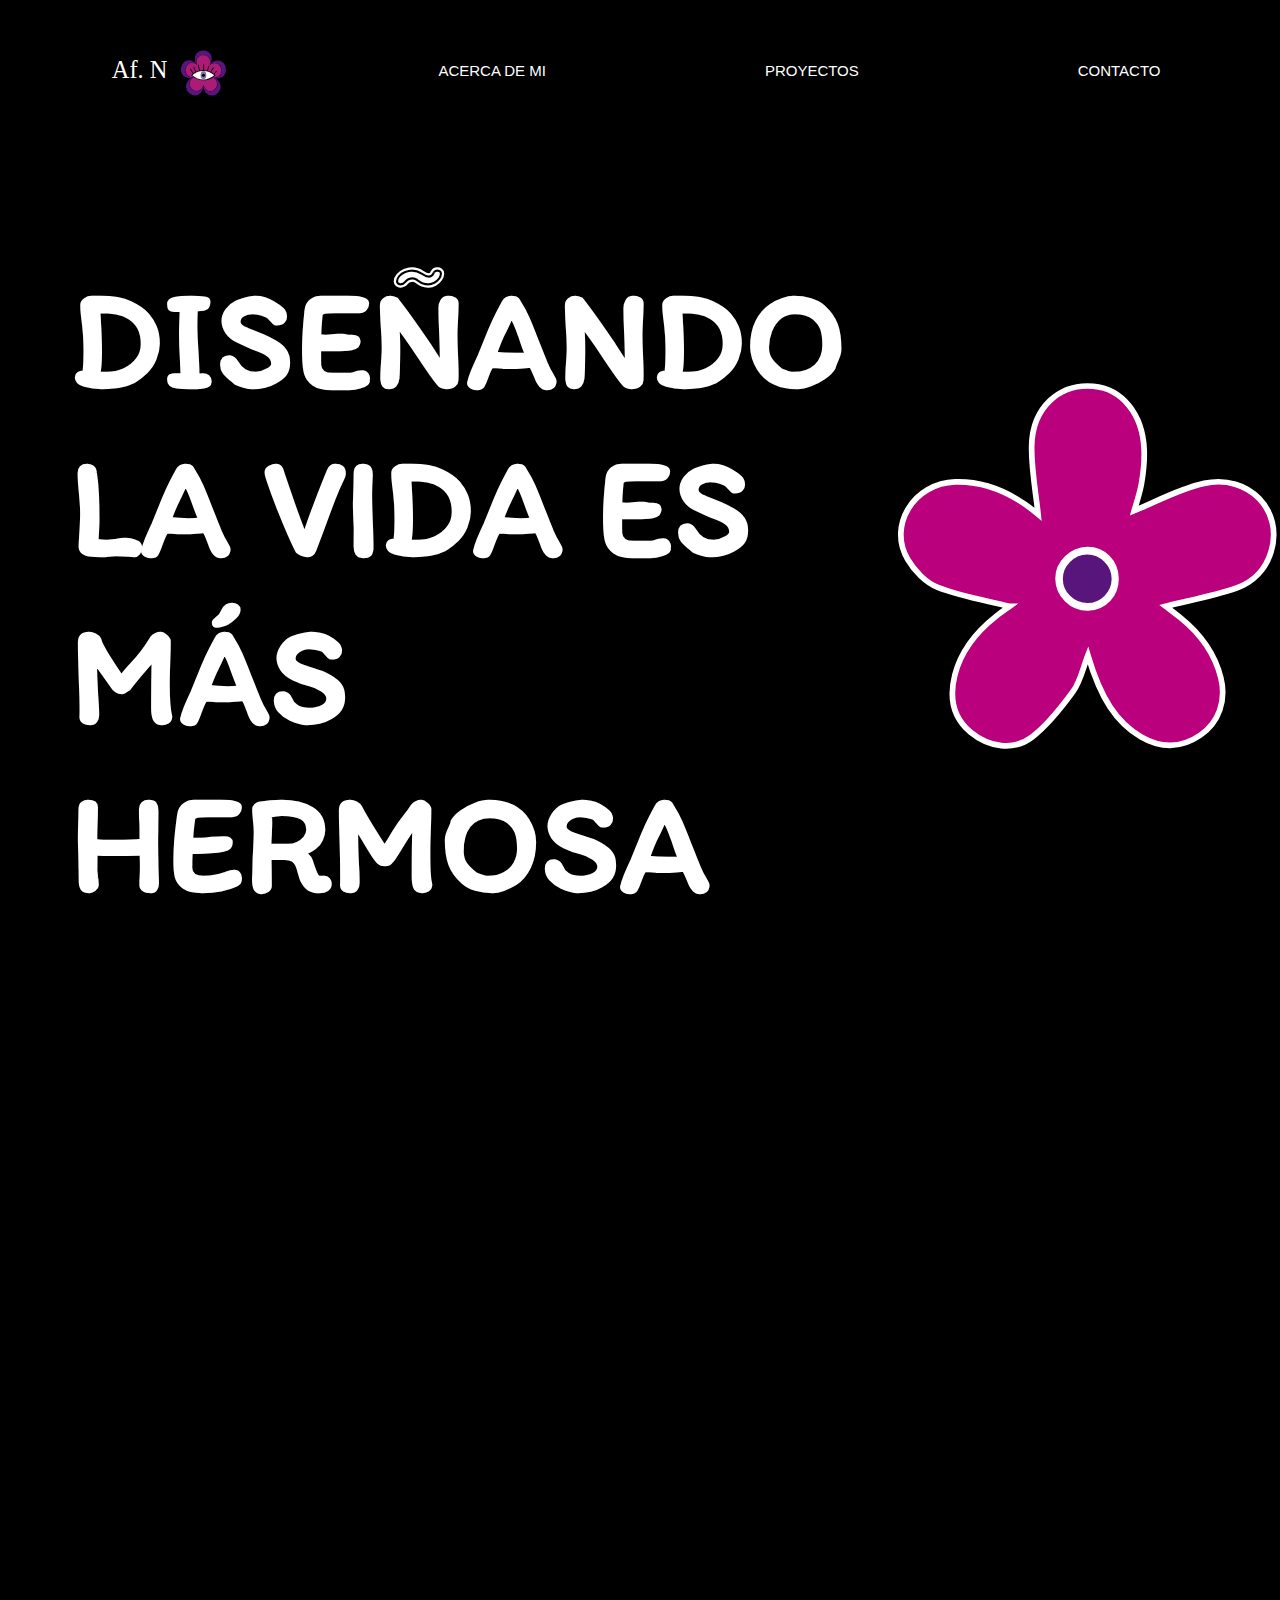
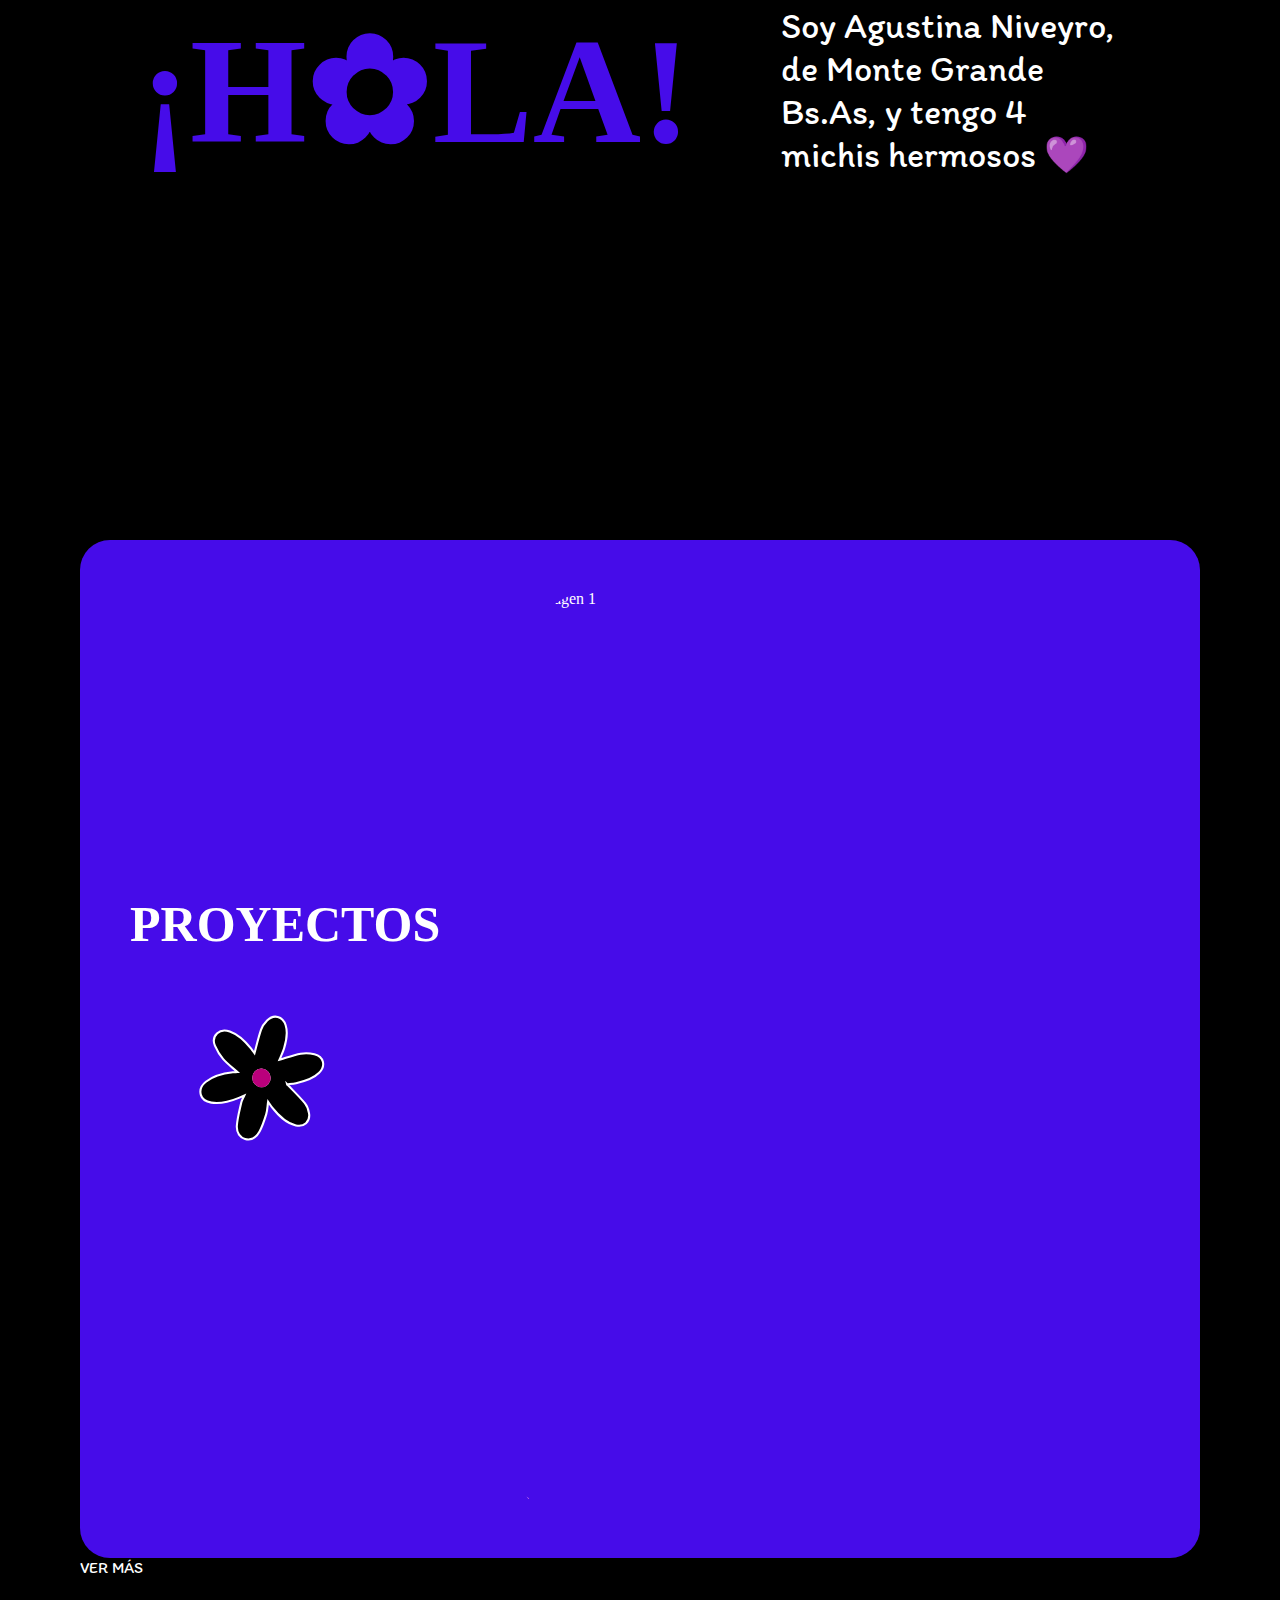
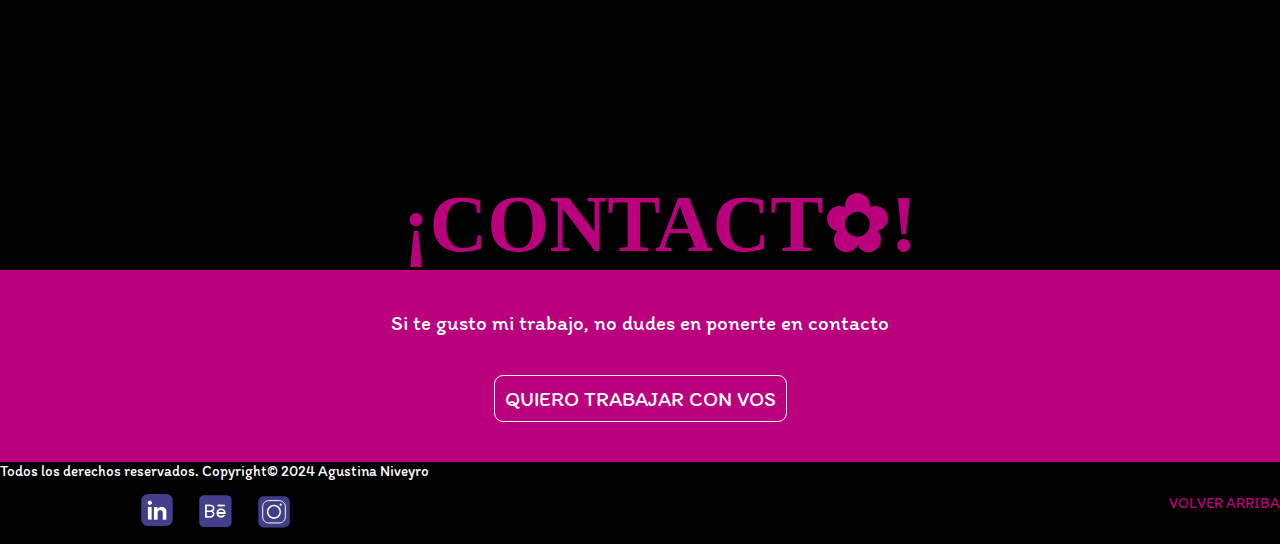
==== index.html @ 2e494efb "cambios" ====
<!DOCTYPE html>
<html lang="es">
<head>
    <meta charset="UTF-8">
    <title>Agustina Niveyro </title>
    <link href="style.css" rel="stylesheet" type="text/css">
    <link href="https://fonts.googleapis.com/css2?family=Itim&display=swap" rel="stylesheet">
    <link rel="icon" href="img/faviconn.svg" type="image/x-icon">

</head>

<body>
    <header>
        <nav class="botonera">
            <img src="img/logo.svg" alt="logo" width="120px" height="120x">
                <a href="acercademi.html"target="_blank">ACERCA DE MI</a>
                <a href="galeria.html" target="_blank">PROYECTOS</a>
                <a href="formulario.html"target="_blank">CONTACTO</a>
        </nav>
    </header>
    <main>
        <section id="bienvenidos"> 
            <h1>DISEÑANDO LA VIDA ES MÁS HERMOSA</h1>
                <div class="flower" alt="flower">
                    <img src="img/flor12.svg" height="600px" width="500px">
                </div>
            
        </section>
<section class="presentación">
    <div class="palabraderecha">
        <H3>¡H✿LA!</H3>
    
    <div class="parrafo">
        <p> Soy Agustina  Niveyro,
            de Monte Grande Bs.As,
        y tengo 4 michis hermosos 💜</p>
    </div>
</div>

    <div class="destacados">
        <div class="zonaflor">
            <h5>PROYECTOS</h5>
    <img src="img/florr11.svg" alt="imagen flor" width="250px" height="250px">
</div>
            <div class="carrusel">
                <input type="radio" name="carrusel" id="img1">
                <input type="radio" name="carrusel" id="img2">
                <input type="radio" name="carrusel" id="img3">
                <input type="radio" name="carrusel" id="img4">
                
            
                <div class="imagenes">
                    <div class="imagen" id="first">
                        <img src="img/lata1.png" alt="Imagen 1" height="450px" width="400px">
                    </div>
            
                    <div class="imagen">
                        <img src="img/lettering.png" alt="Imagen 2" height="450"px width="400px">
                    </div>
                    <div class="imagen">
                        <img src="img/Libro.jpg" alt="Imagen 3" height="450px" width="400px">
                    </div>
                    <img src="img/fasciculo 1.png" alt="Imagen 4" height="450px" width="400px">
                </div>>
                </div>
                
                </div>
                </div>
                <div> <a href="galeria.html" class="ver-mas" target="_blank">VER MÁS</a> 
                </div>
            
</section>
    <section>
        <div class="contacto">
<h4> ¡CONTACT✿!</h4>
</div>

        <div class="formulario">
            <p>Si te gusto mi trabajo, no dudes en ponerte en contacto</p>
            <a href="formulario.html">QUIERO TRABAJAR CON VOS</a>
            
        </div>
    </section>
</main>
        <footer>
        
                    
                <ul>
                    <li>
                        <p>Todos los derechos reservados. Copyright© 2024
                            Agustina Niveyro</p>
                    </li>
                        
                <li>
                <ul id="redes-sociales">
                    <a href="https://www.linkedin.com/in/agustina-florencia-niveyro-85b6b5267/" target="_blank">
                        <img class="redes" src="img/linkedinn.svg" wight="60px" height="60px" alt="linkedin-icono">
                    </a>
                    
                    <a href="https://www.behance.net/agustinaniveyro" target="_blank">
                        <img class="redes" src="img/behancee.svg" wight="60px" height="60px" alt="behance-icono">
                    </a>
            
                    <a href="nstagram.com/ojocr_eativo/?igsh=MWVlYXFpdXhxdGxrcA%3D%3D" target="_blank">
                        <img class="redes" src="img/icono instagram.svg" wight="60px" height="60px" alt="instagram-icono">
                    </a>
                </ul>
                </li>
                </ul>
                <li>
                    <a href="#top"><span>VOLVER ARRIBA</span>
                    </a>
                </li>
            
        </footer>
        
</body>
</html>
---- style.css ----
@charset "utf-8!;";

@import url('https://fonts.googleapis.com/css2?family=Itim&display=swap');
@import url("https://use.typekit.net/ovh1rje.css");


* {
	margin: 0;
	padding: 0;
	list-style: none;
	text-decoration: none;
	box-sizing: border-box;
	cursor: url(img/cursorr.svg), auto;

}

body {
	background-color: #000000;
	color: #ffffff;
	display: flex;
	flex-direction: column;
	font-family: "flower-power";
	box-sizing: border-box;

}


.botonera {
	align-items: center;
	justify-content: space-around;
	display: flex;
	padding: 10px;
}

.botonera a {
	font-family: "flower-power", sans-serif;
	font-size: 15px;
	transition: 0.2s;
	border-radius: 9px;
	padding: 10px;
	color: #ffffff;
}

.botonera a:hover {
	color: #F5F5F5;
	background-color: #460CE9;
	border-radius: 15px;
}



/*hasta aca header*/

/*desde aca main*/

section [id] {
	width: 100px;
	height: 100vh;
}

#bienvenidos {
	font-family: "itim";
	background-position: center;
	display: flex;
	align-items: center;
	height: 100vh;
	padding: 70px;
	font-size: 70px;



}

#bienvenidos:hover {
	color: #ffffff;
	background-color: #460CE9;
	text-transform: lowercase;
	font-family: "itim";
	font-size: 70px;
	z-index: 9999;
}

.flower {
	display: flex;
	align-items: center;
	animation: spin 15s linear infinite;

}

@keyframes spin {
	from {
		transform: rotate(0deg);
	}

	to {
		transform: rotate(360deg);
	}
}



.presentación {
	display: flex;
	justify-content: space-between;
	padding: 200px 80px;
	flex-direction: column;


}

.palabraderecha {
	padding: 20px;
	display: flex;
	justify-content: space-between;
	align-items: center;
	height: 100vh;
}

.palabraderecha h3 {
	font-size: 150px;
	color: #460CE9;
	padding: 40px;
	font-family: "flower-power";
	animation: aparecerDesdeIzquierda 2s infinite;

}


@keyframes aparecerDesdeIzquierda {
	from {
		transform: translateX(-100%);
	}

	to {
		transform: translateX(0);

	}

}

.parrafo {
	padding: 20px;
}

.parrafo p {
	font-size: 36px;
	font-family: "itim";
	color: rgb(255, 255, 255);
	padding: 30px;
	animation: cambiodecolor 4s infinite;
	border-radius: 15px;

}

.zonaflor {
	display: flex;
	flex-direction: column;

}

.zonaflor img {
	animation: spin 15s linear infinite;

}

@keyframes spin {
	from {
		transform: rotate(0deg);
	}

	to {
		transform: rotate(360deg);
	}
}


@keyframes cambiodecolor {
	0% {
		background-color: #BA007C;

	}

	50% {
		background-color: #460CE9;
	}

}

.proyectos {
	display: flex;

}

h5 {
	font-size: 50px;
	color: #ffffff;
}

@keyframes aparecerDesdeIzquierda {
	from {
		transform: translateX(-100%);
	}

	to {
		transform: translateX(0);

	}
}


.destacados {
	display: flex;
	align-items: center;
	gap: 50px;
	background-color: #460CE9;
	border-radius: 30px;
	padding: 50px;

}

.carrusel {
	max-width: 600px;
	margin: auto;
	overflow: hidden;
	border-radius: 10px;
	position: relative;
	border-radius: 30px;

}

.imagenes {
	display: flex;
	animation: slide 6s infinite;


}

@keyframes slide {
    0% { transform: translateX(0); }
    20% { transform: translateX(0); } 
    25% { transform: translateX(-100%); }
    45% { transform: translateX(-100%); } 
    50% { transform: translateX(-200%); }
    70% { transform: translateX(-200%); } 
    75% { transform: translateX(-300%); }
    100% { transform: translateX(-300%); } 
}


.imagen {
	min-width: 100%;
}

.imagen img {
	width: 100%;
	display: block;
	border-radius: 80px;
}

input[type="radio"] {
	display: none;
}

#img1:checked~.imagenes {
	transform: translateX(0);
}

#img2:checked~.imagenes {
	transform: translateX(-100%);
}

#img3:checked~.imagenes {
	transform: translateX(-200%);
}



.ver-mas {
	font-family: "itim";
	display: flex;
	align-items: center;
	background-color: #000000;
	color: white;
	border-radius: 5px;
}

.ver-mas:hover {
	background-color: #BA007C;
}



.item {
	display: flex;
	flex-direction: column;
	gap: 80px;
}

.item img:hover {
	transform: scale(1.1);
	overflow: hidden;

}



.contacto {
	font-size: 80px;
	display: flex;
	flex-direction: column;
	align-items: center;
	text-decoration: none;
	color: #BA007C;
	animation: aparecerDesdeIzquierda 3s infinite;
	padding-left: 40px;


}

#redes-sociales {
	display: flex;
	align-items: center;
	justify-content:center;
	gap: 15px;

}

.redes:hover {
	transform: scale(1.1);
	overflow: hidden;
}



.formulario {
	font-family: "itim";
	font-size: 21px;
	display: flex;
	flex-direction: column;
	align-items: center;
	gap: 40px;
	background-color: #BA007C;
	padding: 40px;



}

.formulario a {
	color: #ffffff;
	transition: 0.2s;
	border-radius: 9px;
	padding: 10px;
	border: 1px solid #FFF;
}

.formulario a:hover {
	color: #BA007C;
	background-color: #000000;

}


footer {
	font-family: "itim";
	font-size: 15px;
	display: flex;
	justify-content: space-between;
	align-items: center;
}

/*fin de index/


/*acerca de mi html*/


#nombre {
	display: flex;
	justify-content: center;
	align-items: center;
	gap: 50px;
	padding: 30px;
}

#nombre p {
	font-size: 30px;
	text-align: center;
	color: #ffffff;
	display: flex;
	justify-content: center;
	align-items: center;
	font-family: "itim";



}


#acercademi {
	display: flex;
	align-items: center;
	justify-content: center;
	gap: 60px;
	padding: 70px;
	background-color: #BA007C;

}

#acercademi h2{
	font-size: 50px;
}


#nombre img {
	border-radius: 50px;
	gap: 50px;
	border: 3px solid #460CE9;
	

}

#nombre:hover img {
	transform: scale(1.1);
}

.subtitulo h1{
	font-family: "flower-power";
	font-size: 50px;
	color: #BA007C;
}

.cajatexto {
	max-width: 500px;
	width: 100%;
	font-family: "itim";

}

.flor {
	display: flex;
	justify-content: center;
}

.flor img {
	width: 100px;
	height: 100px;
	animation: spin 20s linear infinite;
	gap: 40px;


}

@keyframes spin {
	from {
		transform: rotate(0deg);
	}

	to {
		transform: rotate(360deg);
	}
}


.h2 {
	font-family: "itim";
	font-size: 100px;
	padding: 40px;
	display: flex;
	align-items: flex-start;
	flex-direction: column;
}



.p {
	font-family: "itim";
	max-width: 500px;
	padding: 80px;
	font-size: 16px;
	display: flex;
	align-items: flex-start;
	flex-direction: column;



}



#educación {
	display: flex;
	column-gap: 80px;
	padding: 100px;
	justify-content: center;
	align-items: center;
	font-family: "itim";
	width: 100%;


}

.habilidades {
	display: flex;
	Flex-direction: column;
	justify-content: center;
	gap: 10px;
	font-size: 20px;
	background: #460CE9;
	padding: 50px;
	border-radius: 50px;
	max-width: 500px;
}




.habilidades h4 {
	margin-top: 20px;
	color: #000000;

}

.song {
	width: 100%;
	font-family: "itim";
	padding: 20px;
	border-radius: 50px;
	max-width: 500px;
	background-color: #460CE9;
	display: flex;
	flex-direction: column;
	justify-content: center;
	
}

/* no se me centra la caja de reproductor y tampoco me funciona, no me deja reproducirlo*/




.reproductor {
	display: flex;
	align-items: center;
	

}

.reproductor img {
	border-radius: 30px;
	padding: 20px;
}

.caja2 h4 {
	margin-bottom: 8px;
	font-family: "itim";
}

audio::-webkit-media-controls-play-button,
audio::-webkit-media-controls-panel {
	background-color: white;
	color: #fff;
}

.caja2 {
	display: flex;
	flex-direction: column;
	align-items: center;
	width: 100%;
	justify-content: center;

}




body span {
	color: #BA007C;
}

/*fin acerca de mi /


/*formulario*/

.primero {
	flex: 1;
	display: flex;
	flex-direction: column;
	justify-content: center;
	align-items: center;
	color: #fff;
	padding: 20px;
	font-family: "itim";

}

.primero p {
	font-size: 20px;
	margin-bottom: 20px;
}

.segundo {
	flex: 1;
	background-color: #460CE9;
	padding: 200px;
	color: #fff;
	height: 100vh;

}




.form-container {
	background-color: #673AB7;
	border-radius: 100px;
	padding: 100px;
	border: 2px solid #2D0D3F;

}

form {
	display: grid;
	grid-template-columns: 1fr 1fr;
	gap: 15px;
}

.form-group {
	display: flex;
	flex-direction: column;
}

.message-group {
	grid-column: 1 / 3;

}

label {
	color: #ffffff;
	margin-bottom: 3px;
	font-family: "itim";

}

input,
textarea {
	padding: 10px;
	border: none;
	border-radius: 5px;
	font-size: 12px;
	margin-bottom: 10px;
	font-family: "itim";
	border: 2px solid #460CE9;
}

input::placeholder,
textarea::placeholder {
	color: #bbb;
}

textarea {
	resize: none;
	height: 100px;
}

button {
	padding: 10px;
	border: none;
	border-radius: 5px;
	font-size: 18px;
	cursor: pointer;
	font-family: "itim";
}

.reset-btn {
	background-color: #2D0D3F;
	color: #fff;
}

.submit-btn {
	background-color: #2d0d3f;
	color: #fff;
}

.button-group {
	grid-column: 1 / 3;
	display: flex;
	justify-content: space-between;
}

button:hover {

	color: #BA007C;
}

/*fin de formulario/


/*galeria*/

.principio {
	font-size: 20px;
	text-align: center;
	justify-content: center;
	padding: 15px;
}


.project {
    margin-bottom: 20px; /
	gap:20px;

}

.project h2{
font-size: 20px;
color: #460CE9;

}

.project h4{
	font-size: 20px;
	font-family: "itim";
	
	}

.project p {
font-size: 18px;
font-family: "itim";
}


.gallery {
    display: flex; 
    flex-direction: row; 
    overflow-x: auto; 
    gap: 10px; 
	padding:20px;
	
}

.gallery-image {
    width: 300px; 
    height: 350px; 
    object-fit: cover; 
    cursor: pointer;
    border: 2px solid #BA007C;
    border-radius: 5px;
    transition: transform 0.2s;
	gap:30px;
	
}

.gallery-image:hover {
    transform: scale(1.05);
}

.popup {
    display: none; 
    position: fixed;
    z-index: 1;
    left: 0;
    top: 0;
    width: 100%;
    height: 100%;
    justify-content: center;
    align-items: center;
	background-color: rgba(0, 0, 0, 0.8);
	
}

.popup-content {
    max-width: 90%;
    max-height: 90%;
	border-radius: 5px;
}

.close {
    position: absolute;
    top: 20px;
    right: 30px;
    color: white;
    font-size: 40px;
    cursor: pointer;
}

.prev, .next {
    position: absolute;
    top: 50%;
    transform: translateY(-50%);
    color: white;
    font-size: 30px;
    text-decoration: none;
}

.prev {
    left: 20px;
}

.next {
    right: 20px;
}
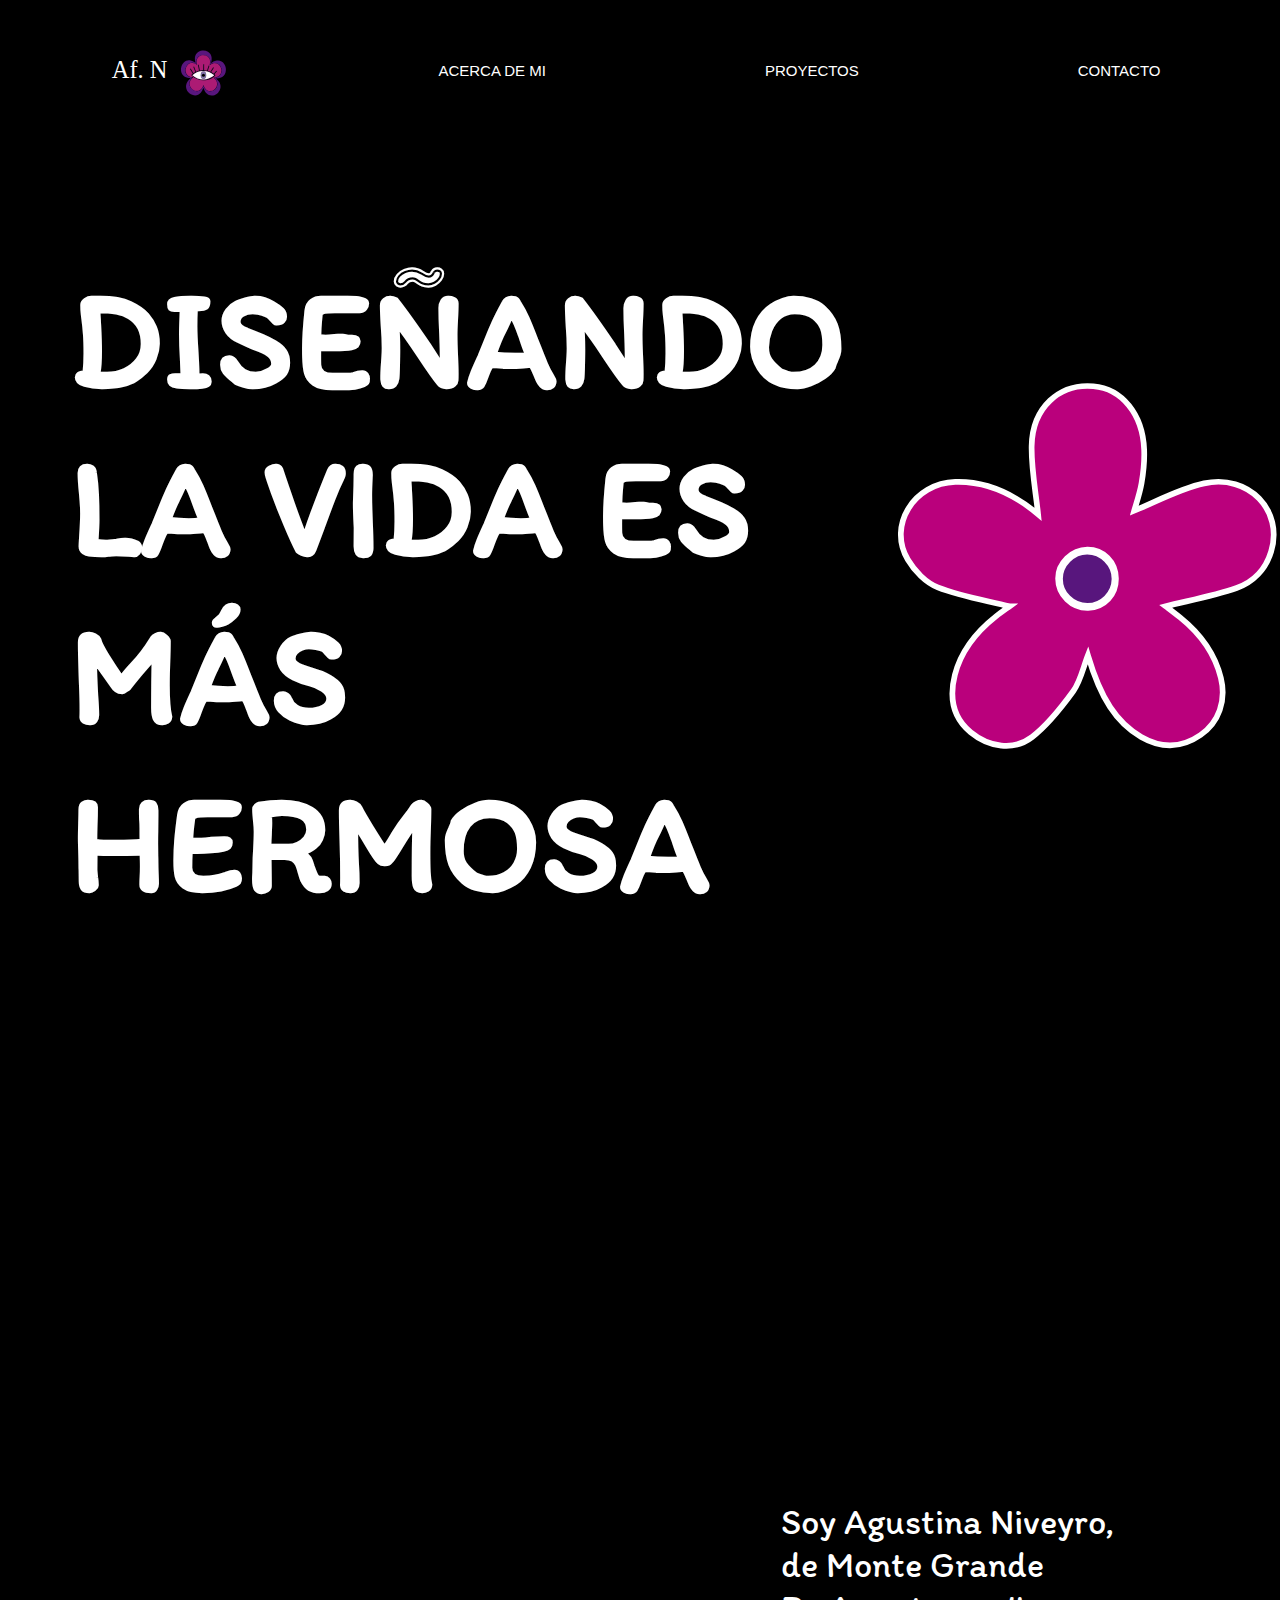
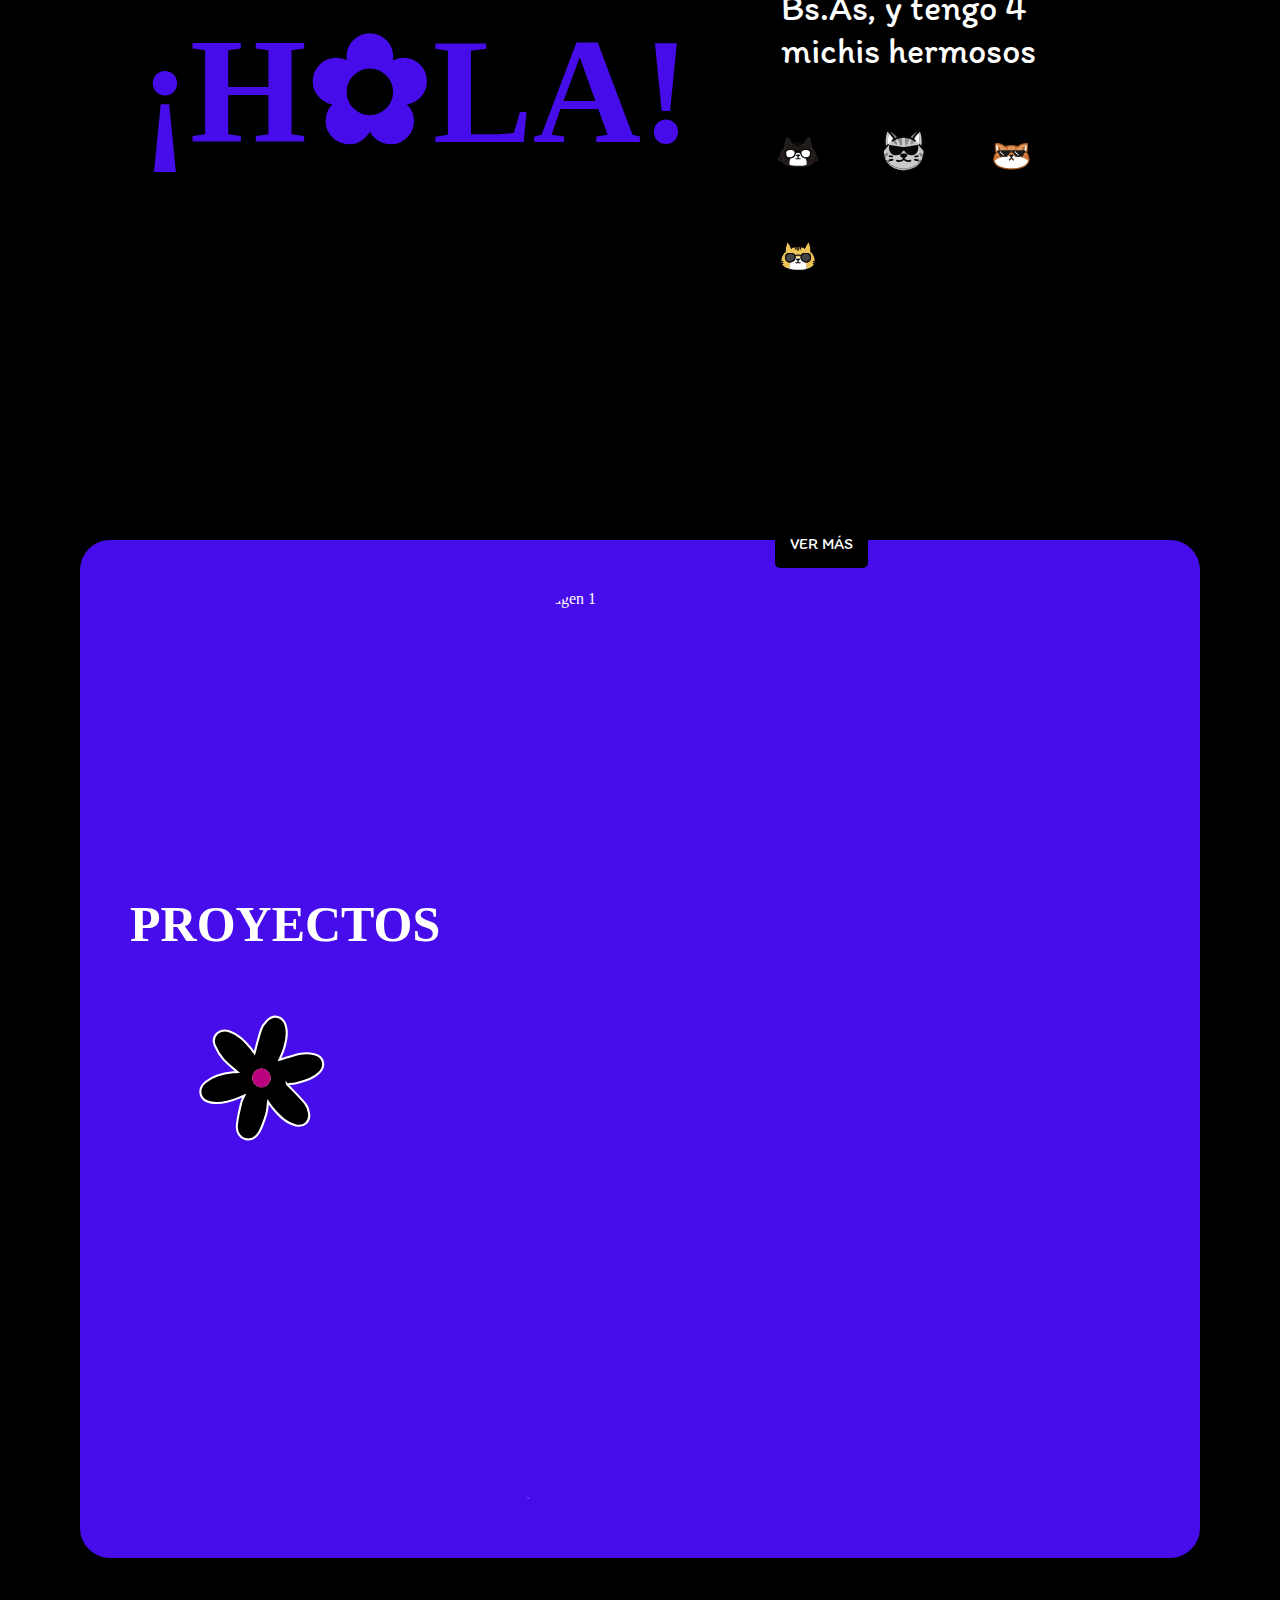
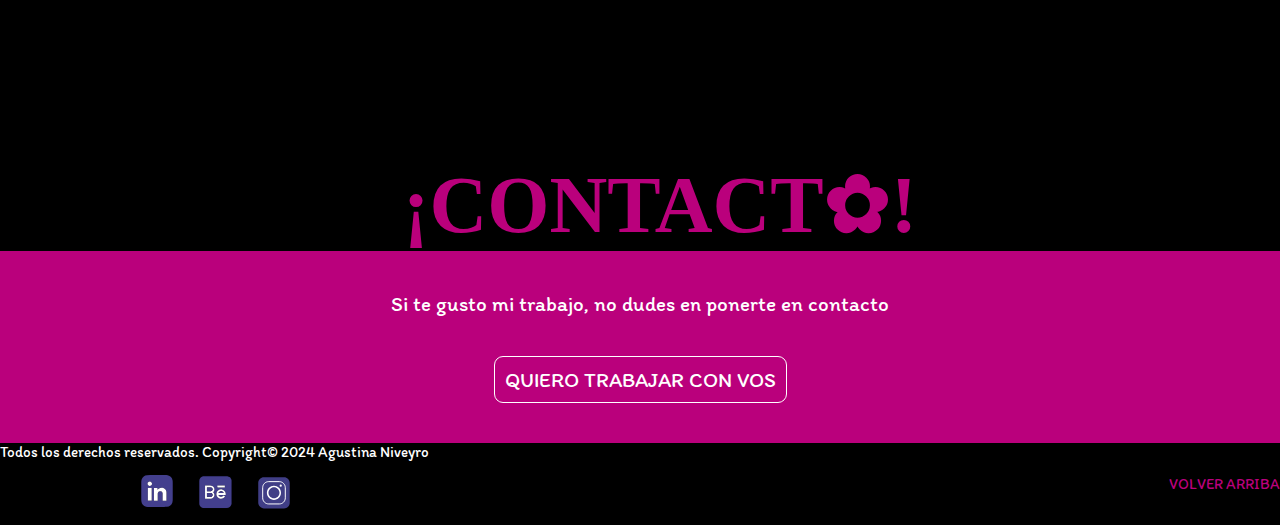
==== commit 482040d6: "cambios" ====
--- a/index.html
+++ b/index.html
@@ -33,8 +33,14 @@
     <div class="parrafo">
         <p> Soy Agustina  Niveyro,
             de Monte Grande Bs.As,
-        y tengo 4 michis hermosos 💜</p>
-    </div>
+        y tengo 4 michis hermosos </p>
+            <img src="img/aika.svg" alta="aika" height="100px" width="100px">
+            <img src="img/precioso.svg" alta="aika" height="100px" width="100px">
+            <img src="img/salem.svg" alta="aika" height="100px" width="100px">
+            <img src="img/zoe.svg" alta="aika" height="100px" width="100px">
+        </div>
+        
+
 </div>
 
     <div class="destacados">
--- a/style.css
+++ b/style.css
@@ -137,6 +137,9 @@
 	}
 
 }
+
+
+
 
 .parrafo {
 	padding: 20px;
@@ -281,7 +284,11 @@
 	align-items: center;
 	background-color: #000000;
 	color: white;
+	padding: 15px;
 	border-radius: 5px;
+	position: absolute;
+	top:2119px;
+	right:412px;
 }
 
 .ver-mas:hover {
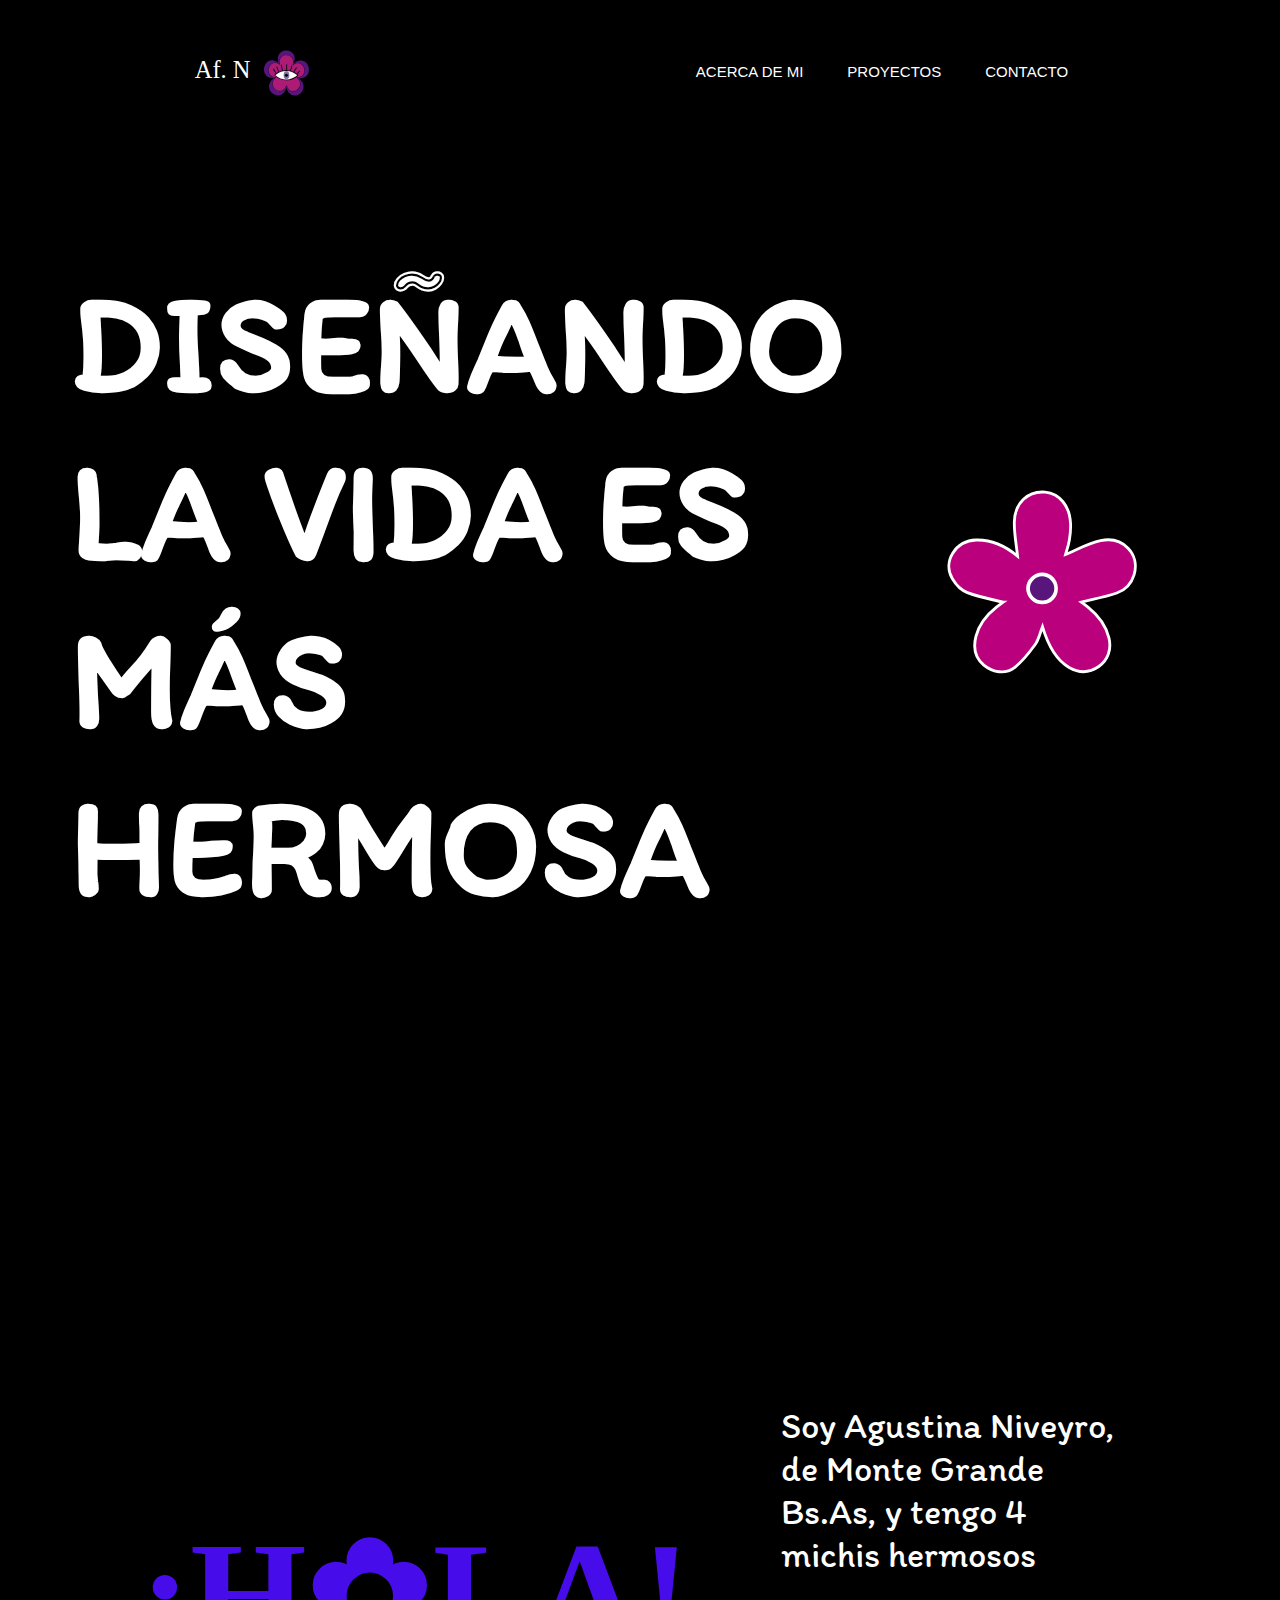
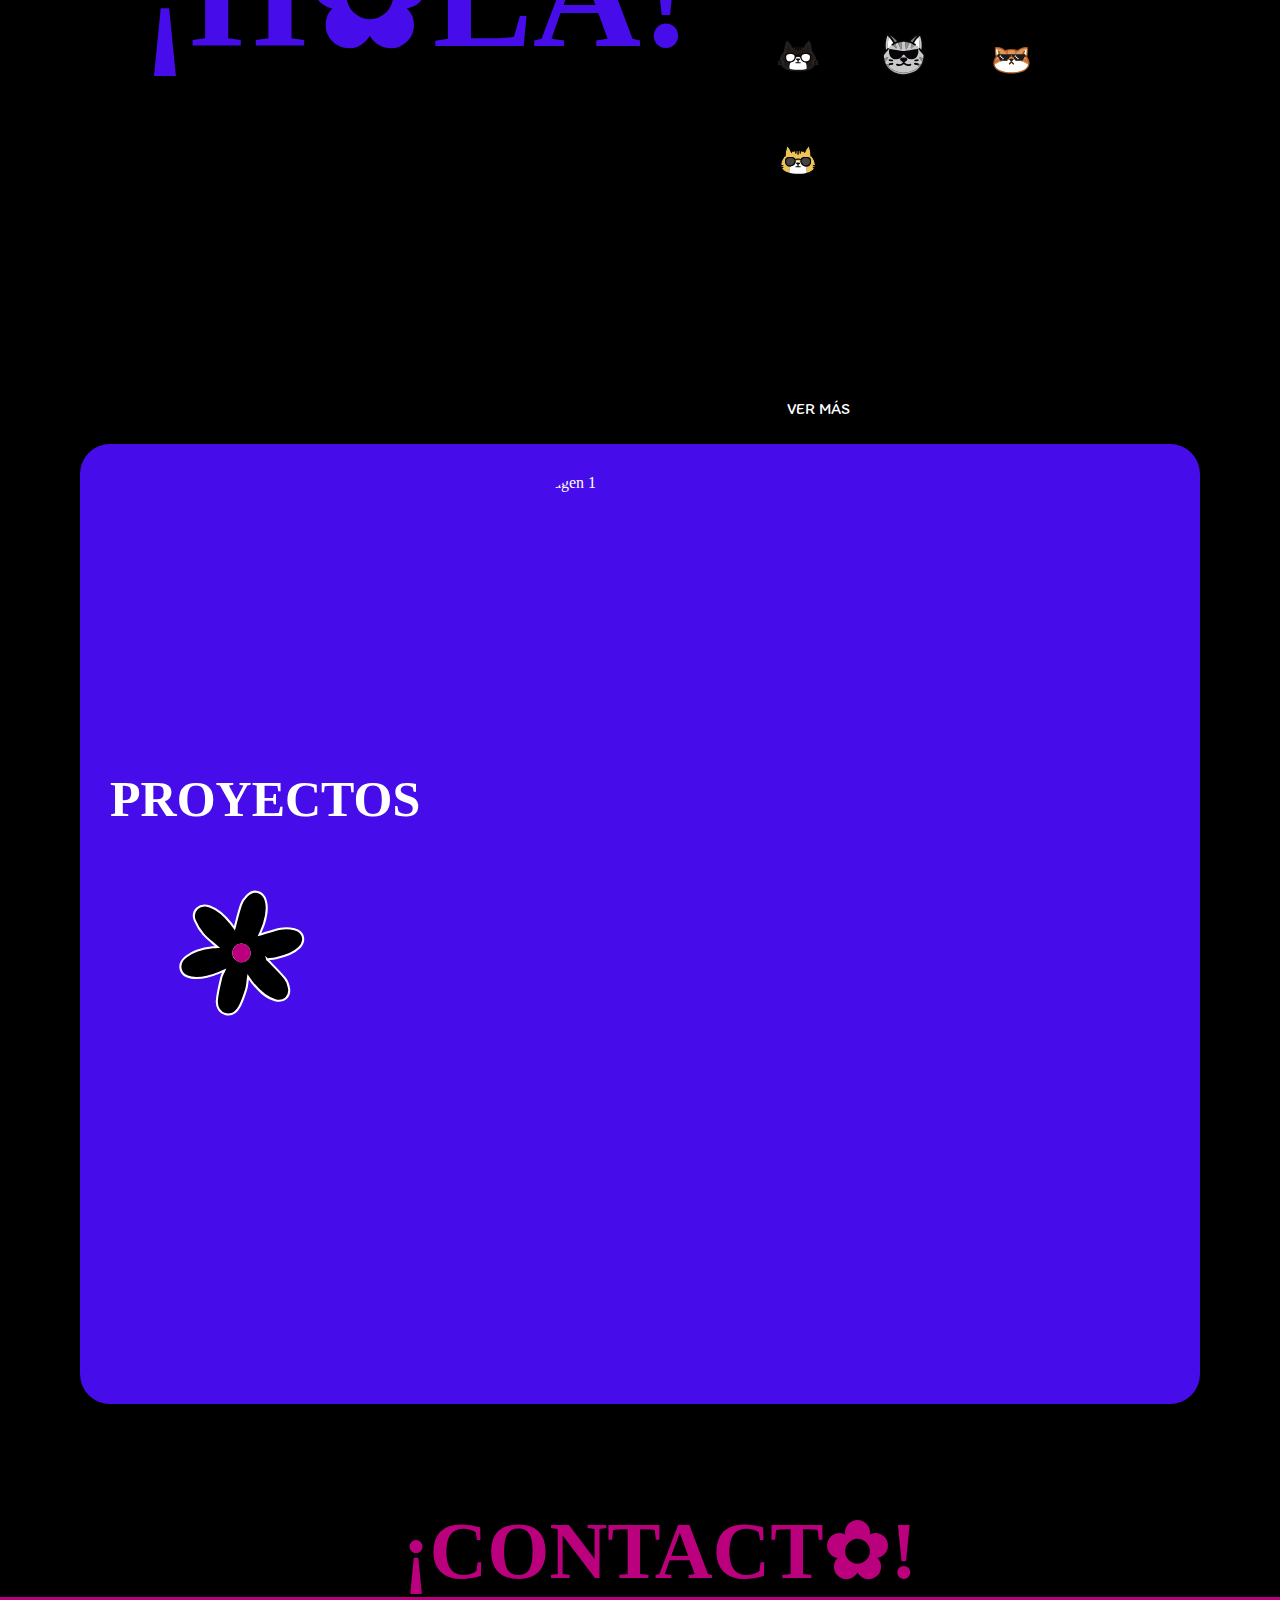
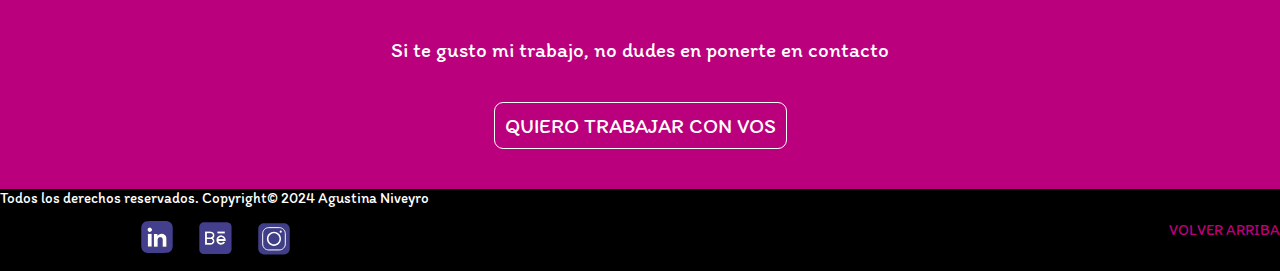
==== commit c1c595fc: "cambios" ====
--- a/index.html
+++ b/index.html
@@ -12,17 +12,22 @@
 <body>
     <header>
         <nav class="botonera">
-            <img src="img/logo.svg" alt="logo" width="120px" height="120x">
-                <a href="acercademi.html"target="_blank">ACERCA DE MI</a>
-                <a href="galeria.html" target="_blank">PROYECTOS</a>
-                <a href="formulario.html"target="_blank">CONTACTO</a>
+            <a href=index.html>
+                <img src="./img/logo.svg" height="120px" width="120px"></a>
+                <div class="botones">
+                    <a href="acercademi.html">ACERCA DE MI</a>
+                    <a href="galeria.html">PROYECTOS</a>
+                    <a href="formulario.html">CONTACTO</a>
+                </div>
+                
+            
         </nav>
     </header>
     <main>
         <section id="bienvenidos"> 
             <h1>DISEÑANDO LA VIDA ES MÁS HERMOSA</h1>
                 <div class="flower" alt="flower">
-                    <img src="img/flor12.svg" height="600px" width="500px">
+                    <img src="img/flor12.svg" height="300px" width="400px">
                 </div>
             
         </section>
@@ -30,7 +35,7 @@
     <div class="palabraderecha">
         <H3>¡H✿LA!</H3>
     
-    <div class="parrafo">
+    <div class="cuadro">
         <p> Soy Agustina  Niveyro,
             de Monte Grande Bs.As,
         y tengo 4 michis hermosos </p>
@@ -52,7 +57,7 @@
                 <input type="radio" name="carrusel" id="img1">
                 <input type="radio" name="carrusel" id="img2">
                 <input type="radio" name="carrusel" id="img3">
-                <input type="radio" name="carrusel" id="img4">
+                
                 
             
                 <div class="imagenes">
@@ -66,13 +71,12 @@
                     <div class="imagen">
                         <img src="img/Libro.jpg" alt="Imagen 3" height="450px" width="400px">
                     </div>
-                    <img src="img/fasciculo 1.png" alt="Imagen 4" height="450px" width="400px">
-                </div>>
+        
                 </div>
                 
                 </div>
                 </div>
-                <div> <a href="galeria.html" class="ver-mas" target="_blank">VER MÁS</a> 
+                <div> <a href="galeria.html" class="ver-mas">VER MÁS</a> 
                 </div>
             
 </section>
--- a/style.css
+++ b/style.css
@@ -25,26 +25,28 @@
 }
 
 
-.botonera {
+.botonera  {
 	align-items: center;
 	justify-content: space-around;
 	display: flex;
 	padding: 10px;
 }
 
-.botonera a {
+.botones a {
 	font-family: "flower-power", sans-serif;
 	font-size: 15px;
 	transition: 0.2s;
 	border-radius: 9px;
-	padding: 10px;
+	padding: 20px;
 	color: #ffffff;
-}
-
-.botonera a:hover {
+	justify-content: space-around;
+}
+
+.botones a:hover {
 	color: #F5F5F5;
 	background-color: #460CE9;
 	border-radius: 15px;
+
 }
 
 
@@ -84,6 +86,8 @@
 	display: flex;
 	align-items: center;
 	animation: spin 15s linear infinite;
+	
+
 
 }
 
@@ -102,7 +106,7 @@
 .presentación {
 	display: flex;
 	justify-content: space-between;
-	padding: 200px 80px;
+	padding: 100px 80px;
 	flex-direction: column;
 
 
@@ -141,11 +145,11 @@
 
 
 
-.parrafo {
+.cuadro {
 	padding: 20px;
 }
 
-.parrafo p {
+.cuadro p {
 	font-size: 36px;
 	font-family: "itim";
 	color: rgb(255, 255, 255);
@@ -163,6 +167,8 @@
 
 .zonaflor img {
 	animation: spin 15s linear infinite;
+	
+
 
 }
 
@@ -192,6 +198,7 @@
 .proyectos {
 	display: flex;
 
+
 }
 
 h5 {
@@ -217,7 +224,7 @@
 	gap: 50px;
 	background-color: #460CE9;
 	border-radius: 30px;
-	padding: 50px;
+	padding: 30px;
 
 }
 
@@ -245,8 +252,7 @@
     45% { transform: translateX(-100%); } 
     50% { transform: translateX(-200%); }
     70% { transform: translateX(-200%); } 
-    75% { transform: translateX(-300%); }
-    100% { transform: translateX(-300%); } 
+
 }
 
 
@@ -287,8 +293,8 @@
 	padding: 15px;
 	border-radius: 5px;
 	position: absolute;
-	top:2119px;
-	right:412px;
+	top:1984px;
+	right:415px;
 }
 
 .ver-mas:hover {
@@ -615,8 +621,6 @@
 	height: 100vh;
 
 }
-
-
 
 
 .form-container {
@@ -696,6 +700,14 @@
 	justify-content: space-between;
 }
 
+
+.flores{
+	display: flex;
+
+	flex-direction: column;
+}
+
+
 button:hover {
 
 	color: #BA007C;
@@ -749,7 +761,7 @@
 
 .gallery-image {
     width: 300px; 
-    height: 350px; 
+    height: 300px; 
     object-fit: cover; 
     cursor: pointer;
     border: 2px solid #BA007C;
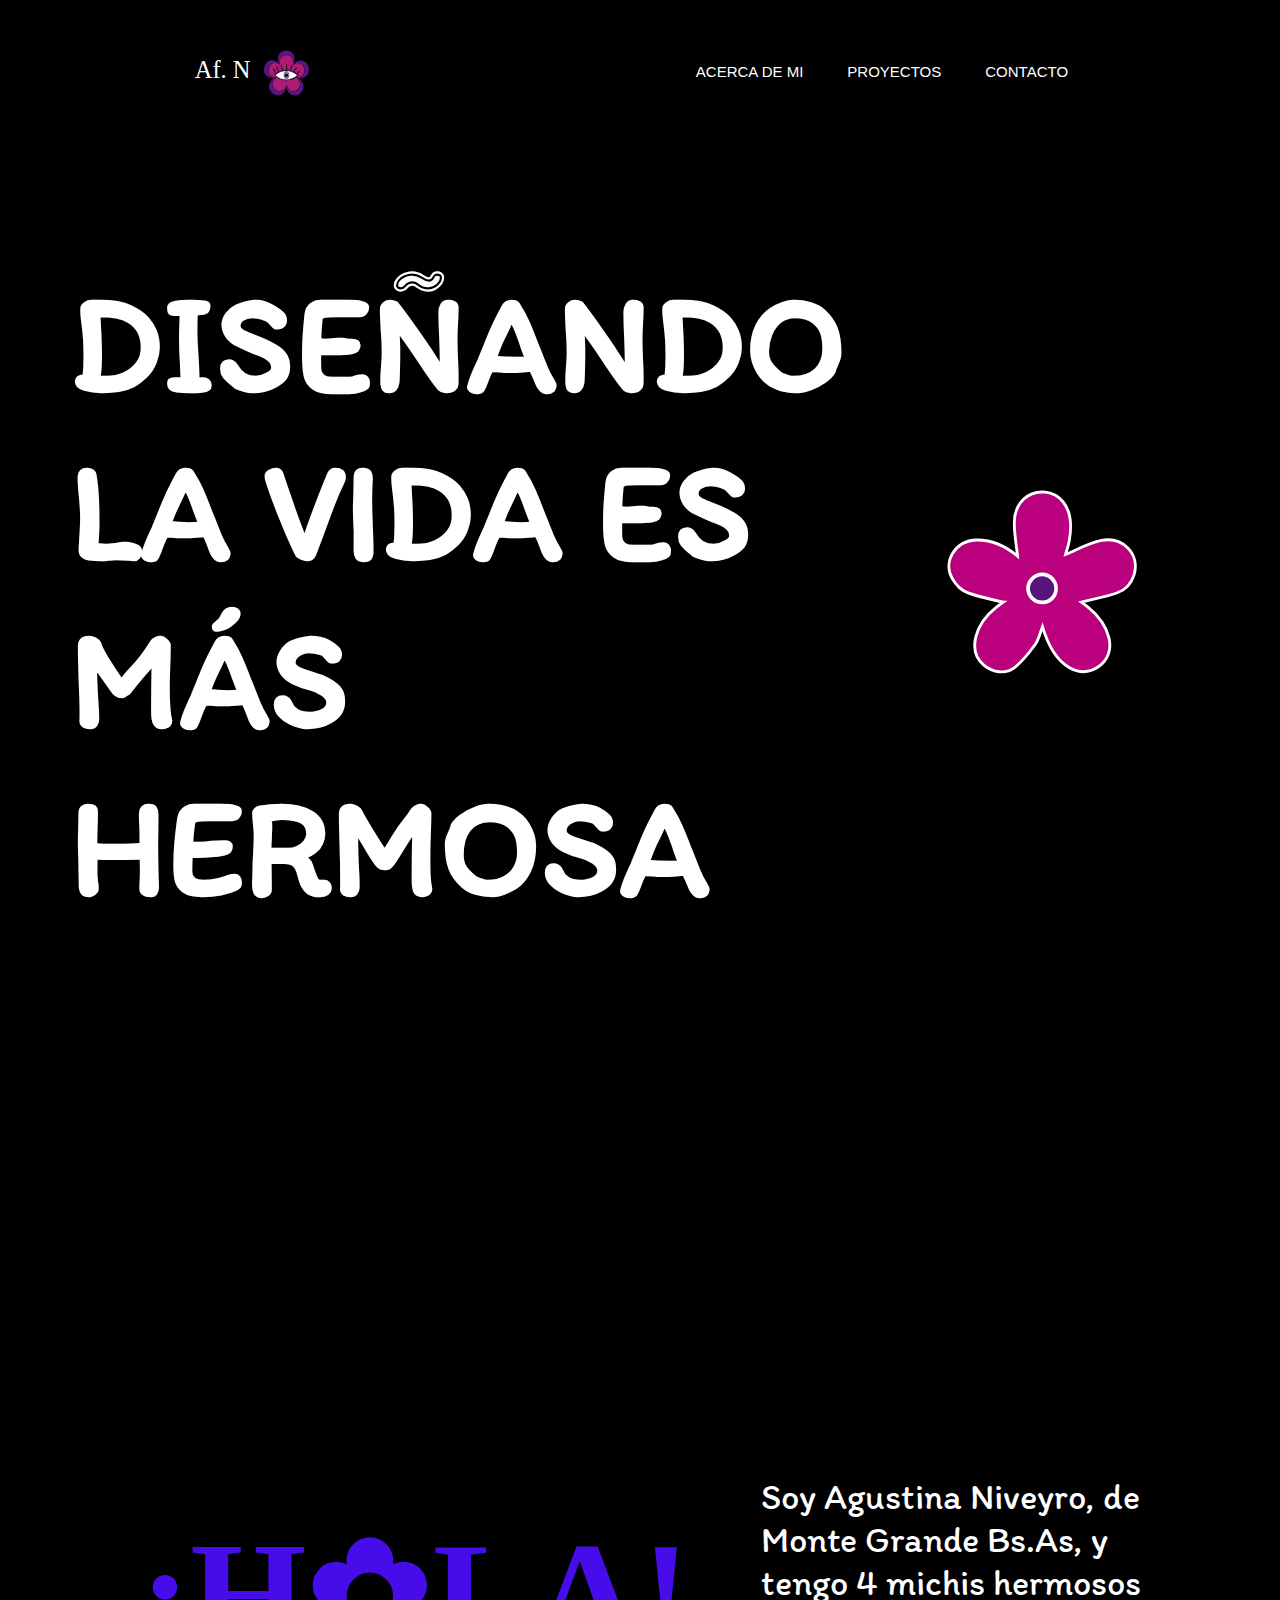
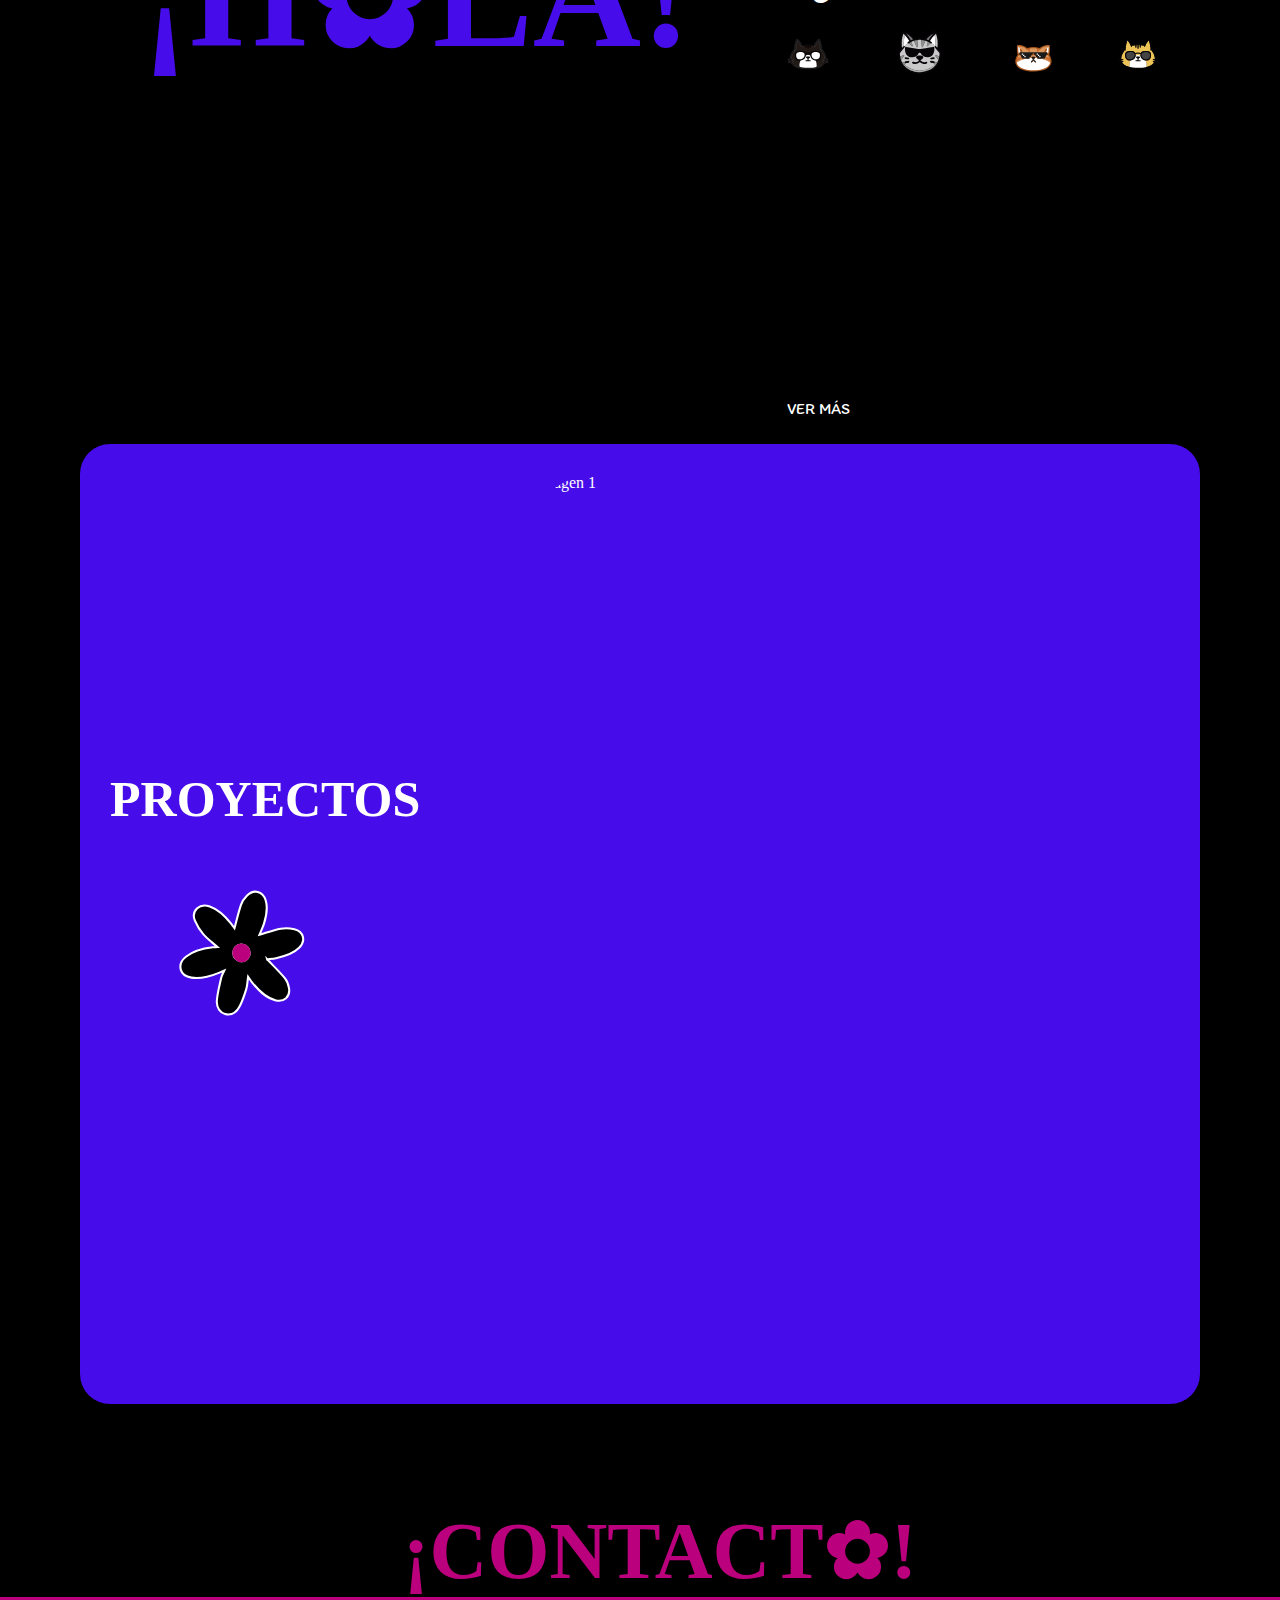
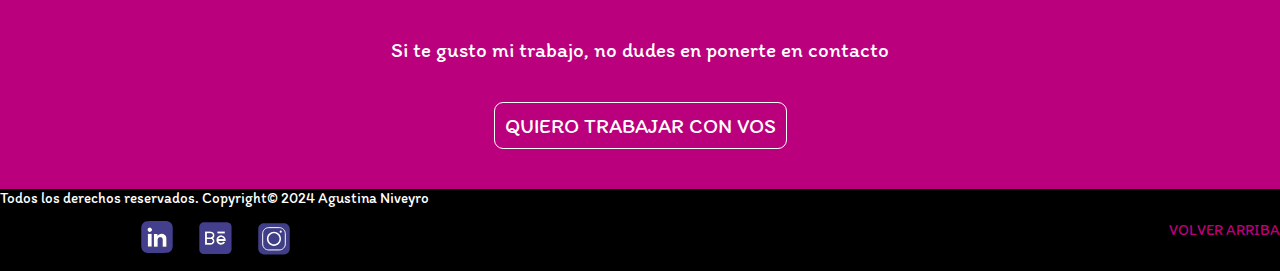
==== commit 85e74b2c: "cambios 31/10" ====
--- a/index.html
+++ b/index.html
@@ -39,13 +39,23 @@
         <p> Soy Agustina  Niveyro,
             de Monte Grande Bs.As,
         y tengo 4 michis hermosos </p>
-            <img src="img/aika.svg" alta="aika" height="100px" width="100px">
-            <img src="img/precioso.svg" alta="aika" height="100px" width="100px">
-            <img src="img/salem.svg" alta="aika" height="100px" width="100px">
-            <img src="img/zoe.svg" alta="aika" height="100px" width="100px">
+            <ul>
+                <li>
+                    <img src="img/aika.svg" alta="aika" height="100px" width="100px">
+                </li>
+                <li>
+                    <img src="img/precioso.svg" alta="aika" height="100px" width="100px">
+                </li>
+                <li>
+                    <img src="img/salem.svg" alta="aika" height="100px" width="100px">
+                </li>
+                <li>
+                    <img src="img/zoe.svg" alta="aika" height="100px" width="100px">
+                </li>
+            </ul>
+        
         </div>
-        
-
+    
 </div>
 
     <div class="destacados">
--- a/style.css
+++ b/style.css
@@ -149,7 +149,7 @@
 	padding: 20px;
 }
 
-.cuadro p {
+.cuadro  {
 	font-size: 36px;
 	font-family: "itim";
 	color: rgb(255, 255, 255);
@@ -158,6 +158,13 @@
 	border-radius: 15px;
 
 }
+
+
+.cuadro ul{
+display: flex;
+gap:10px;
+}
+
 
 .zonaflor {
 	display: flex;
@@ -534,8 +541,7 @@
 
 }
 
-.song {
-	width: 100%;
+.caja2 {
 	font-family: "itim";
 	padding: 20px;
 	border-radius: 50px;
@@ -575,6 +581,7 @@
 	color: #fff;
 }
 
+
 .caja2 {
 	display: flex;
 	flex-direction: column;
@@ -597,7 +604,6 @@
 /*formulario*/
 
 .primero {
-	flex: 1;
 	display: flex;
 	flex-direction: column;
 	justify-content: center;
@@ -611,14 +617,24 @@
 .primero p {
 	font-size: 20px;
 	margin-bottom: 20px;
-}
-
-.segundo {
-	flex: 1;
-	background-color: #460CE9;
-	padding: 200px;
+	max-width: 300px;
+	
+}
+
+.segundo h1 {
+	padding:50px;
 	color: #fff;
-	height: 100vh;
+	
+
+}
+
+
+.segundo p{
+	font-family: "itim";
+	font-size: 23px;
+	display: flex;
+	align-items: center;
+	justify-content:center;
 
 }
 
@@ -626,7 +642,8 @@
 .form-container {
 	background-color: #673AB7;
 	border-radius: 100px;
-	padding: 100px;
+	margin: 100px;
+	padding: 50px;
 	border: 2px solid #2D0D3F;
 
 }
@@ -660,7 +677,6 @@
 	border: none;
 	border-radius: 5px;
 	font-size: 12px;
-	margin-bottom: 10px;
 	font-family: "itim";
 	border: 2px solid #460CE9;
 }
@@ -703,7 +719,6 @@
 
 .flores{
 	display: flex;
-
 	flex-direction: column;
 }
 
@@ -712,6 +727,53 @@
 
 	color: #BA007C;
 }
+
+.flores {
+    position: relative;
+}
+
+.flores {
+    width: 100px;
+    height: 100px;
+    border-radius: 50%;
+    position: absolute;
+}
+
+.flor1 {
+    top: 0;
+    left: 0;
+    animation: rotate 10s linear infinite;
+}
+
+.flor2{
+
+    top: 100px;
+    left: 50px;
+    animation: rotate 8s linear infinite reverse;
+}
+
+.flor3 {
+    top: 200px;
+    left: 100px;
+    animation: rotate 12s linear infinite;
+}
+
+@keyframes rotate {
+    0% {
+        transform: rotate(0deg);
+    }
+    100% {
+        transform: rotate(360deg);
+    }
+}
+
+
+
+
+
+
+
+
 
 /*fin de formulario/
 
@@ -727,7 +789,7 @@
 
 
 .project {
-    margin-bottom: 20px; /
+    margin-bottom: 20px; 
 	gap:20px;
 
 }
@@ -735,6 +797,7 @@
 .project h2{
 font-size: 20px;
 color: #460CE9;
+
 
 }
 
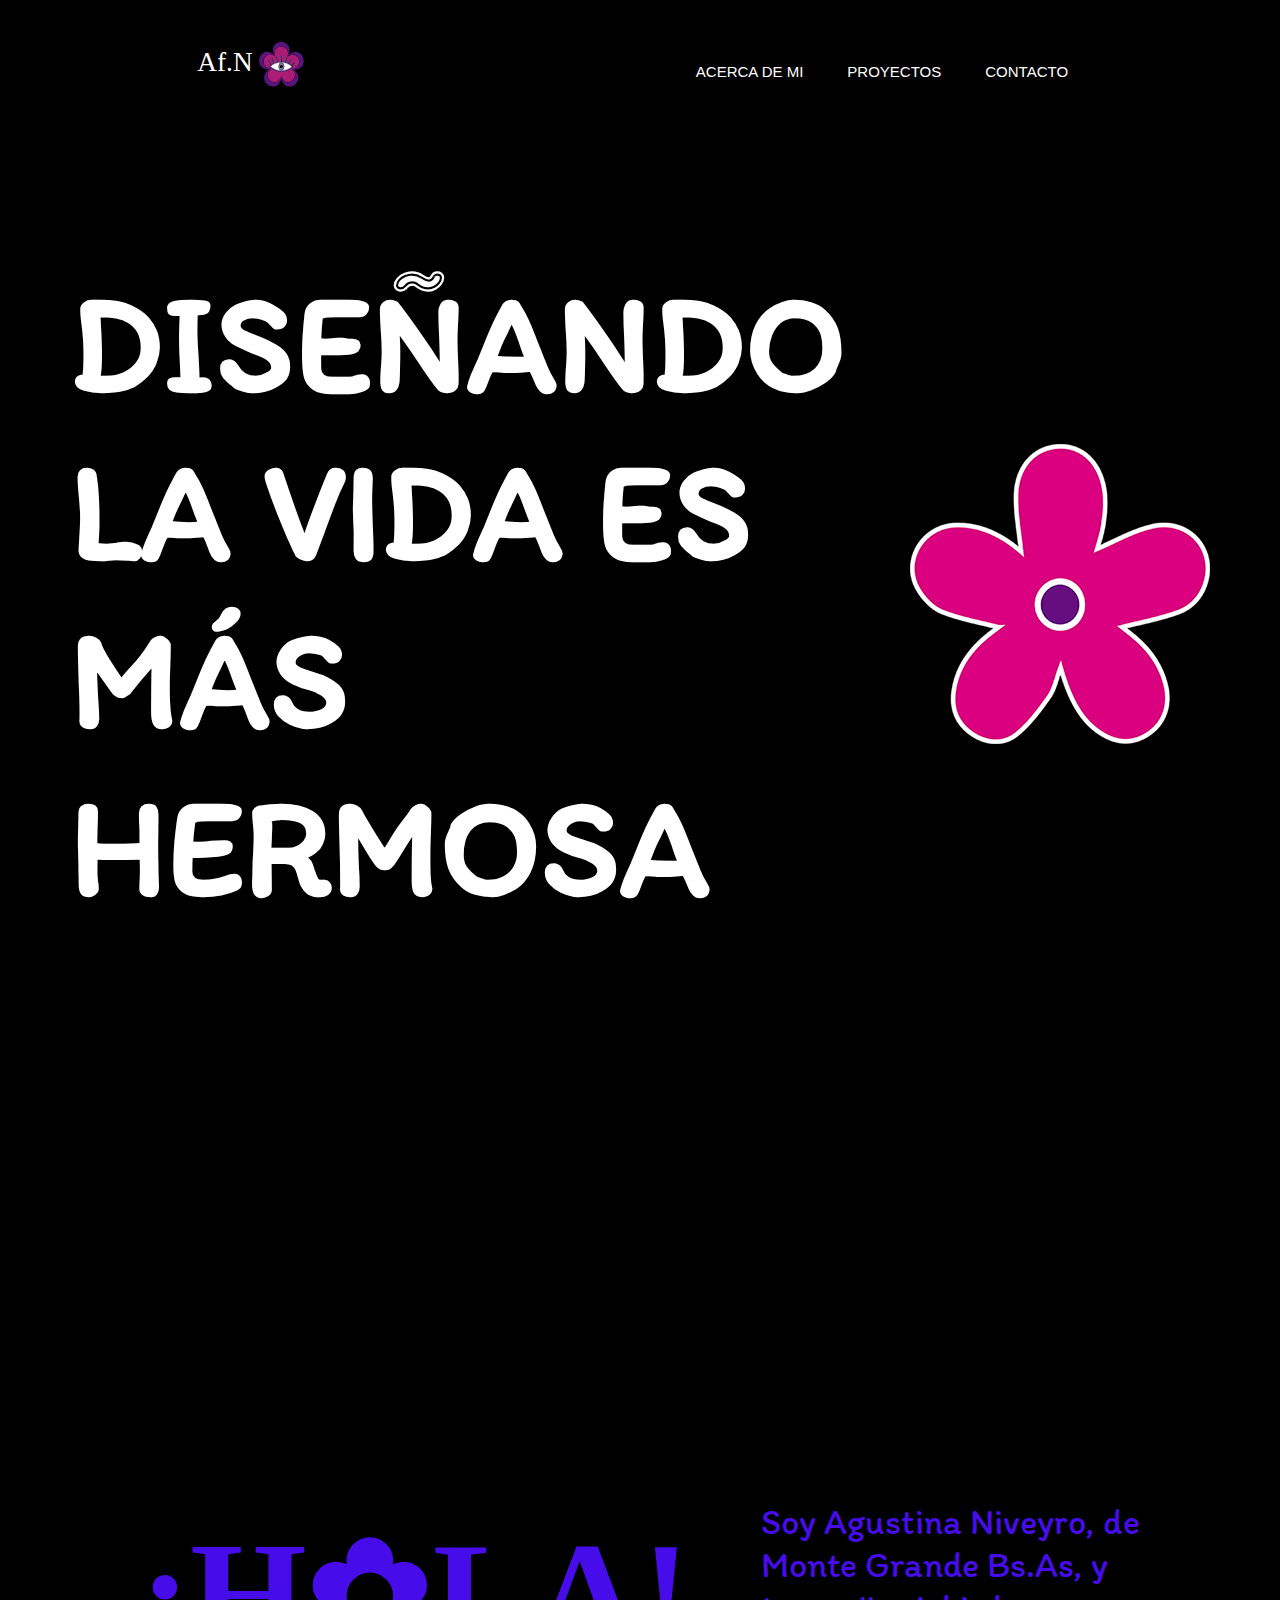
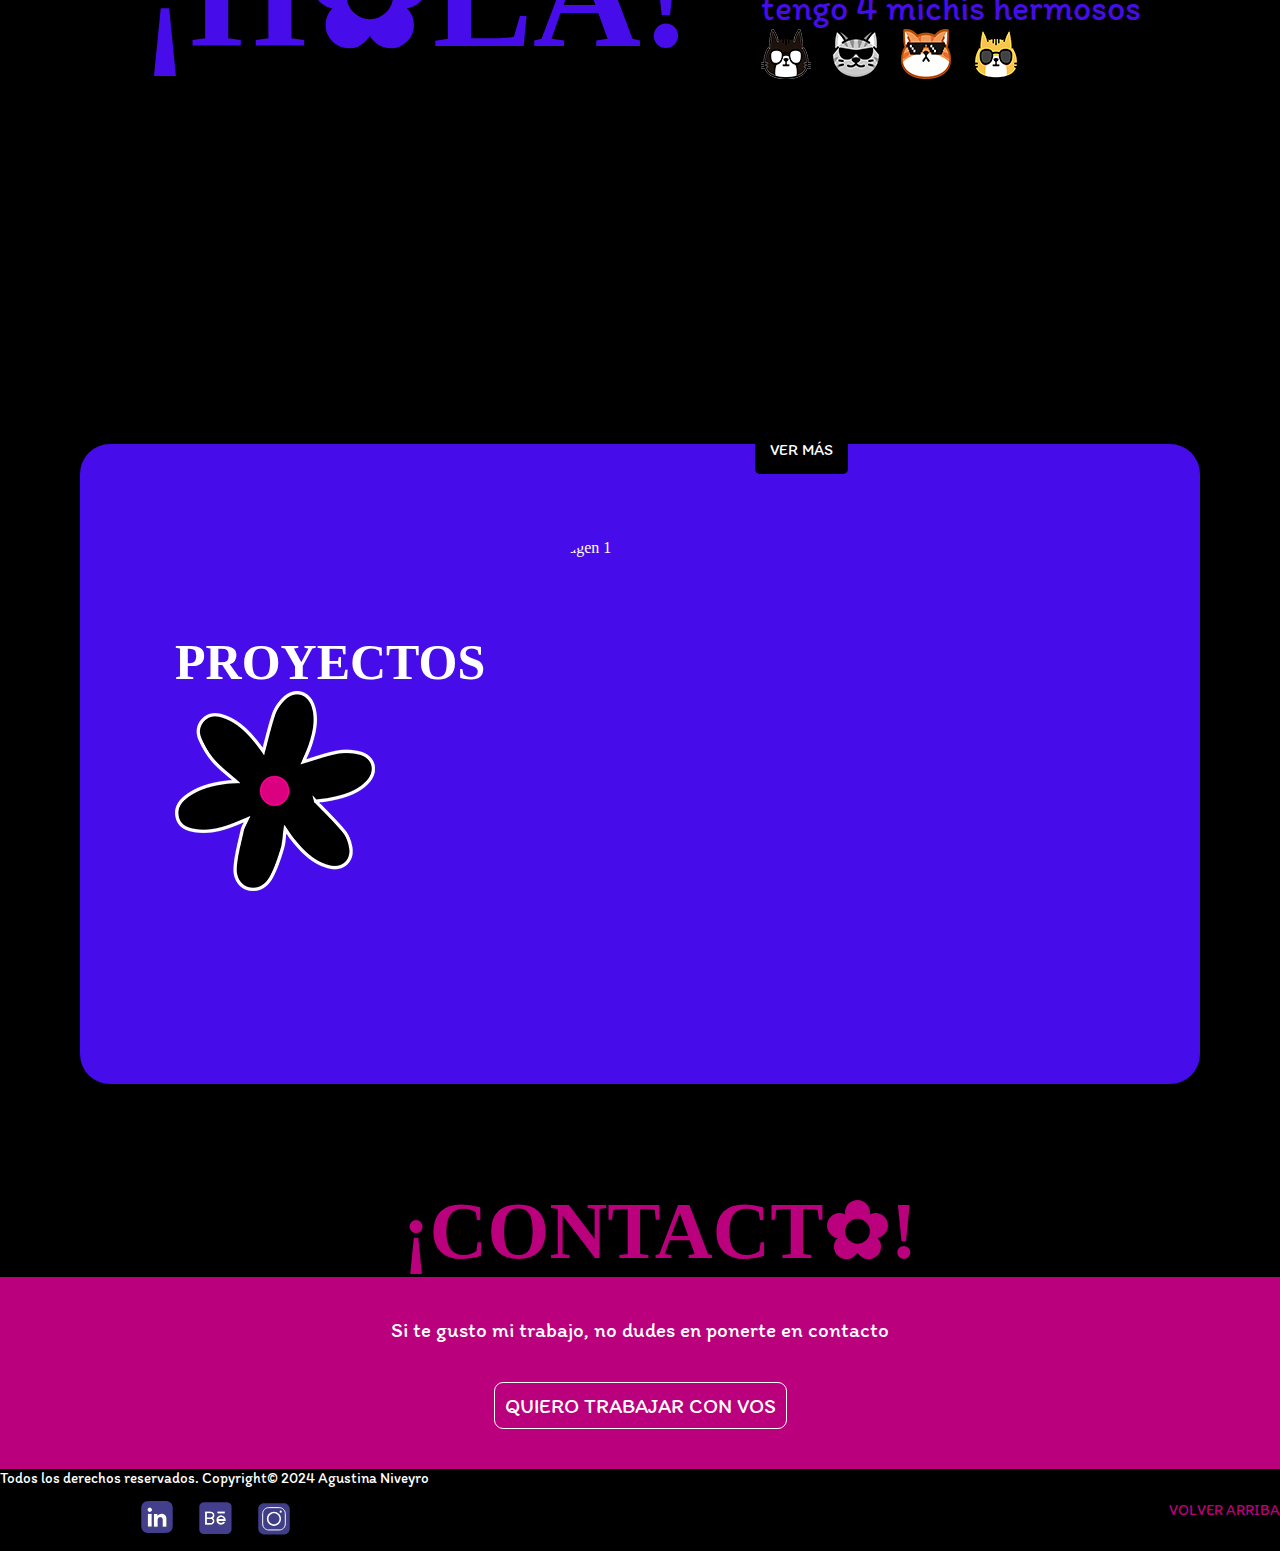
==== commit ca97384e: "cambios" ====
--- a/index.html
+++ b/index.html
@@ -27,7 +27,7 @@
         <section id="bienvenidos"> 
             <h1>DISEÑANDO LA VIDA ES MÁS HERMOSA</h1>
                 <div class="flower" alt="flower">
-                    <img src="img/flor12.svg" height="300px" width="400px">
+                    <img src="img/flor12.png" height="300px" width="300px">
                 </div>
             
         </section>
@@ -41,16 +41,16 @@
         y tengo 4 michis hermosos </p>
             <ul>
                 <li>
-                    <img src="img/aika.svg" alta="aika" height="100px" width="100px">
+                    <img src="img/aika.png" alta="aika" height="50px" width="50px">
                 </li>
                 <li>
-                    <img src="img/precioso.svg" alta="aika" height="100px" width="100px">
+                    <img src="img/precioso.png" alta="aika" height="50px" width="50px">
                 </li>
                 <li>
-                    <img src="img/salem.svg" alta="aika" height="100px" width="100px">
+                    <img src="img/salem.png" alta="aika" height="50px" width="50px">
                 </li>
                 <li>
-                    <img src="img/zoe.svg" alta="aika" height="100px" width="100px">
+                    <img src="img/zoe.png" alta="aika" height="50px" width="50px">
                 </li>
             </ul>
         
@@ -61,7 +61,7 @@
     <div class="destacados">
         <div class="zonaflor">
             <h5>PROYECTOS</h5>
-    <img src="img/florr11.svg" alt="imagen flor" width="250px" height="250px">
+    <img src="img/florr11.png" alt="imagen flor" width="200px" height="200px">
 </div>
             <div class="carrusel">
                 <input type="radio" name="carrusel" id="img1">
--- a/style.css
+++ b/style.css
@@ -17,10 +17,9 @@
 body {
 	background-color: #000000;
 	color: #ffffff;
-	display: flex;
 	flex-direction: column;
 	font-family: "flower-power";
-	box-sizing: border-box;
+	
 
 }
 
@@ -55,14 +54,10 @@
 
 /*desde aca main*/
 
-section [id] {
-	width: 100px;
-	height: 100vh;
-}
+
 
 #bienvenidos {
 	font-family: "itim";
-	background-position: center;
 	display: flex;
 	align-items: center;
 	height: 100vh;
@@ -115,7 +110,6 @@
 .palabraderecha {
 	padding: 20px;
 	display: flex;
-	justify-content: space-between;
 	align-items: center;
 	height: 100vh;
 }
@@ -143,8 +137,6 @@
 }
 
 
-
-
 .cuadro {
 	padding: 20px;
 }
@@ -152,22 +144,21 @@
 .cuadro  {
 	font-size: 36px;
 	font-family: "itim";
-	color: rgb(255, 255, 255);
+	color: #460CE9;
 	padding: 30px;
 	animation: cambiodecolor 4s infinite;
 	border-radius: 15px;
-
-}
-
+	
+
+}
 
 .cuadro ul{
 display: flex;
-gap:10px;
+gap:20px;
 }
 
 
 .zonaflor {
-	display: flex;
 	flex-direction: column;
 
 }
@@ -197,13 +188,14 @@
 	}
 
 	50% {
-		background-color: #460CE9;
+		background-color: #ffffff;
 	}
 
 }
 
 .proyectos {
 	display: flex;
+	
 
 
 }
@@ -231,7 +223,7 @@
 	gap: 50px;
 	background-color: #460CE9;
 	border-radius: 30px;
-	padding: 30px;
+	padding: 95px;
 
 }
 
@@ -239,8 +231,6 @@
 	max-width: 600px;
 	margin: auto;
 	overflow: hidden;
-	border-radius: 10px;
-	position: relative;
 	border-radius: 30px;
 
 }
@@ -300,8 +290,8 @@
 	padding: 15px;
 	border-radius: 5px;
 	position: absolute;
-	top:1984px;
-	right:415px;
+	top:2025px;
+	right:432px;
 }
 
 .ver-mas:hover {
@@ -405,11 +395,8 @@
 
 #nombre p {
 	font-size: 30px;
-	text-align: center;
-	color: #ffffff;
-	display: flex;
-	justify-content: center;
-	align-items: center;
+	display: flex;
+	justify-content: center;
 	font-family: "itim";
 
 
@@ -445,17 +432,44 @@
 }
 
 .subtitulo h1{
-	font-family: "flower-power";
 	font-size: 50px;
 	color: #BA007C;
 }
 
 .cajatexto {
 	max-width: 500px;
+	font-family: "itim";
+
+}
+
+.caja2 {
+	font-family: "itim";
+	padding: 20px;
+	border-radius: 50px;
+	max-width: 500px;
+	background-color: #460CE9;
+	border: 2px solid #ffffff;
+	flex-direction: column;
+	justify-content: center;
+	
+}
+
+
+.caja2 h4 {
+	margin-bottom: 8px;
+}
+
+
+
+.caja2 {
+	display: flex;
+	flex-direction: column;
+	align-items: center;
 	width: 100%;
-	font-family: "itim";
-
-}
+	justify-content: center;
+
+}
+
 
 .flor {
 	display: flex;
@@ -507,13 +521,11 @@
 }
 
 
-
 #educación {
 	display: flex;
 	column-gap: 80px;
 	padding: 100px;
 	justify-content: center;
-	align-items: center;
 	font-family: "itim";
 	width: 100%;
 
@@ -521,12 +533,12 @@
 }
 
 .habilidades {
-	display: flex;
 	Flex-direction: column;
 	justify-content: center;
 	gap: 10px;
 	font-size: 20px;
 	background: #460CE9;
+	border: 2px solid #ffffff;
 	padding: 50px;
 	border-radius: 50px;
 	max-width: 500px;
@@ -538,56 +550,6 @@
 .habilidades h4 {
 	margin-top: 20px;
 	color: #000000;
-
-}
-
-.caja2 {
-	font-family: "itim";
-	padding: 20px;
-	border-radius: 50px;
-	max-width: 500px;
-	background-color: #460CE9;
-	display: flex;
-	flex-direction: column;
-	justify-content: center;
-	
-}
-
-/* no se me centra la caja de reproductor y tampoco me funciona, no me deja reproducirlo*/
-
-
-
-
-.reproductor {
-	display: flex;
-	align-items: center;
-	
-
-}
-
-.reproductor img {
-	border-radius: 30px;
-	padding: 20px;
-}
-
-.caja2 h4 {
-	margin-bottom: 8px;
-	font-family: "itim";
-}
-
-audio::-webkit-media-controls-play-button,
-audio::-webkit-media-controls-panel {
-	background-color: white;
-	color: #fff;
-}
-
-
-.caja2 {
-	display: flex;
-	flex-direction: column;
-	align-items: center;
-	width: 100%;
-	justify-content: center;
 
 }
 
@@ -743,6 +705,7 @@
     top: 0;
     left: 0;
     animation: rotate 10s linear infinite;
+	padding: 20px;
 }
 
 .flor2{
@@ -750,12 +713,14 @@
     top: 100px;
     left: 50px;
     animation: rotate 8s linear infinite reverse;
+	padding: 20px;
 }
 
 .flor3 {
     top: 200px;
     left: 100px;
     animation: rotate 12s linear infinite;
+	padding: 20px;
 }
 
 @keyframes rotate {
@@ -769,12 +734,6 @@
 
 
 
-
-
-
-
-
-
 /*fin de formulario/
 
 
@@ -784,7 +743,8 @@
 	font-size: 20px;
 	text-align: center;
 	justify-content: center;
-	padding: 15px;
+	padding: 30px;
+	background-color: #460CE9;
 }
 
 
@@ -797,6 +757,10 @@
 .project h2{
 font-size: 20px;
 color: #460CE9;
+display:flex;
+justify-content: center;
+
+
 
 
 }
@@ -804,12 +768,20 @@
 .project h4{
 	font-size: 20px;
 	font-family: "itim";
+	color: #BA007C;
+	display: flex;
+	justify-content: center;
+	
+	
 	
 	}
 
 .project p {
 font-size: 18px;
 font-family: "itim";
+display: flex;
+justify-content: center;
+
 }
 
 
@@ -820,17 +792,19 @@
     gap: 10px; 
 	padding:20px;
 	
+	
 }
 
 .gallery-image {
-    width: 300px; 
-    height: 300px; 
+    width: 400px; 
+    height: 300x; 
     object-fit: cover; 
     cursor: pointer;
     border: 2px solid #BA007C;
     border-radius: 5px;
     transition: transform 0.2s;
 	gap:30px;
+	
 	
 }
 
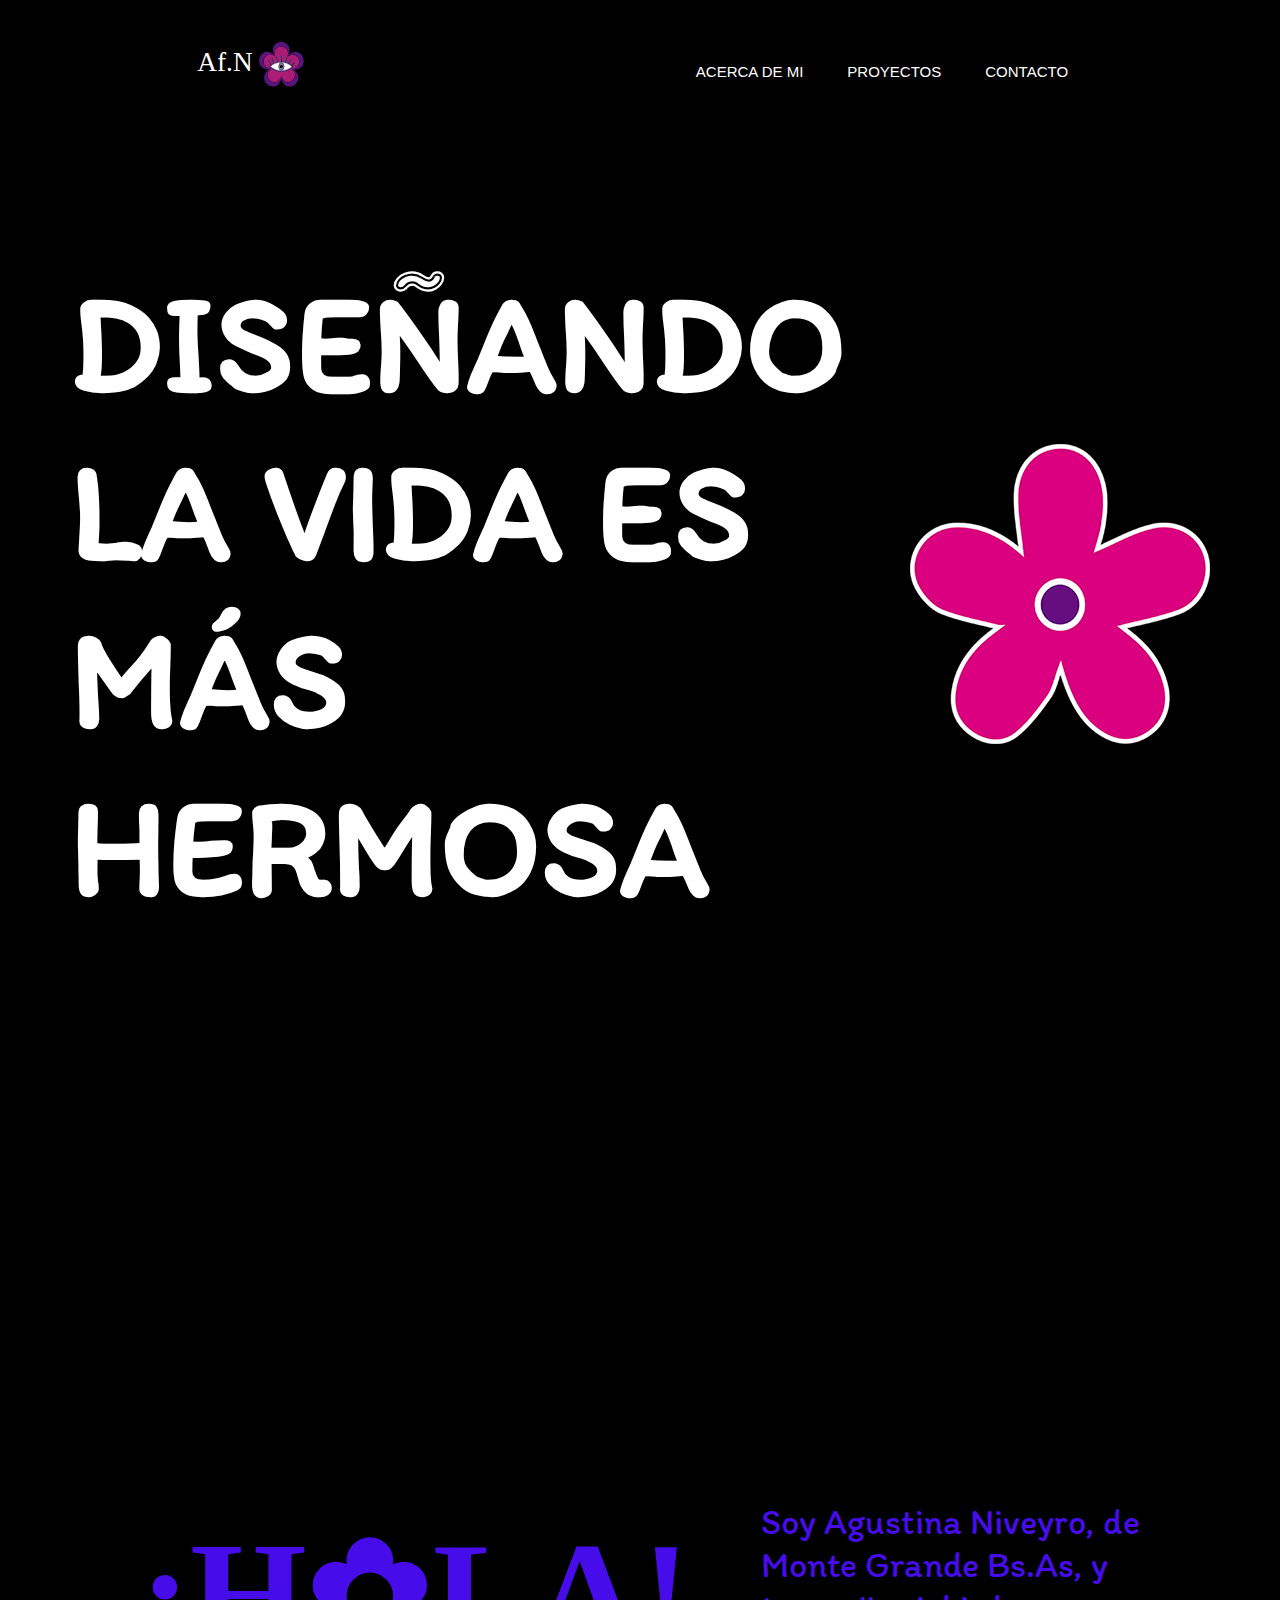
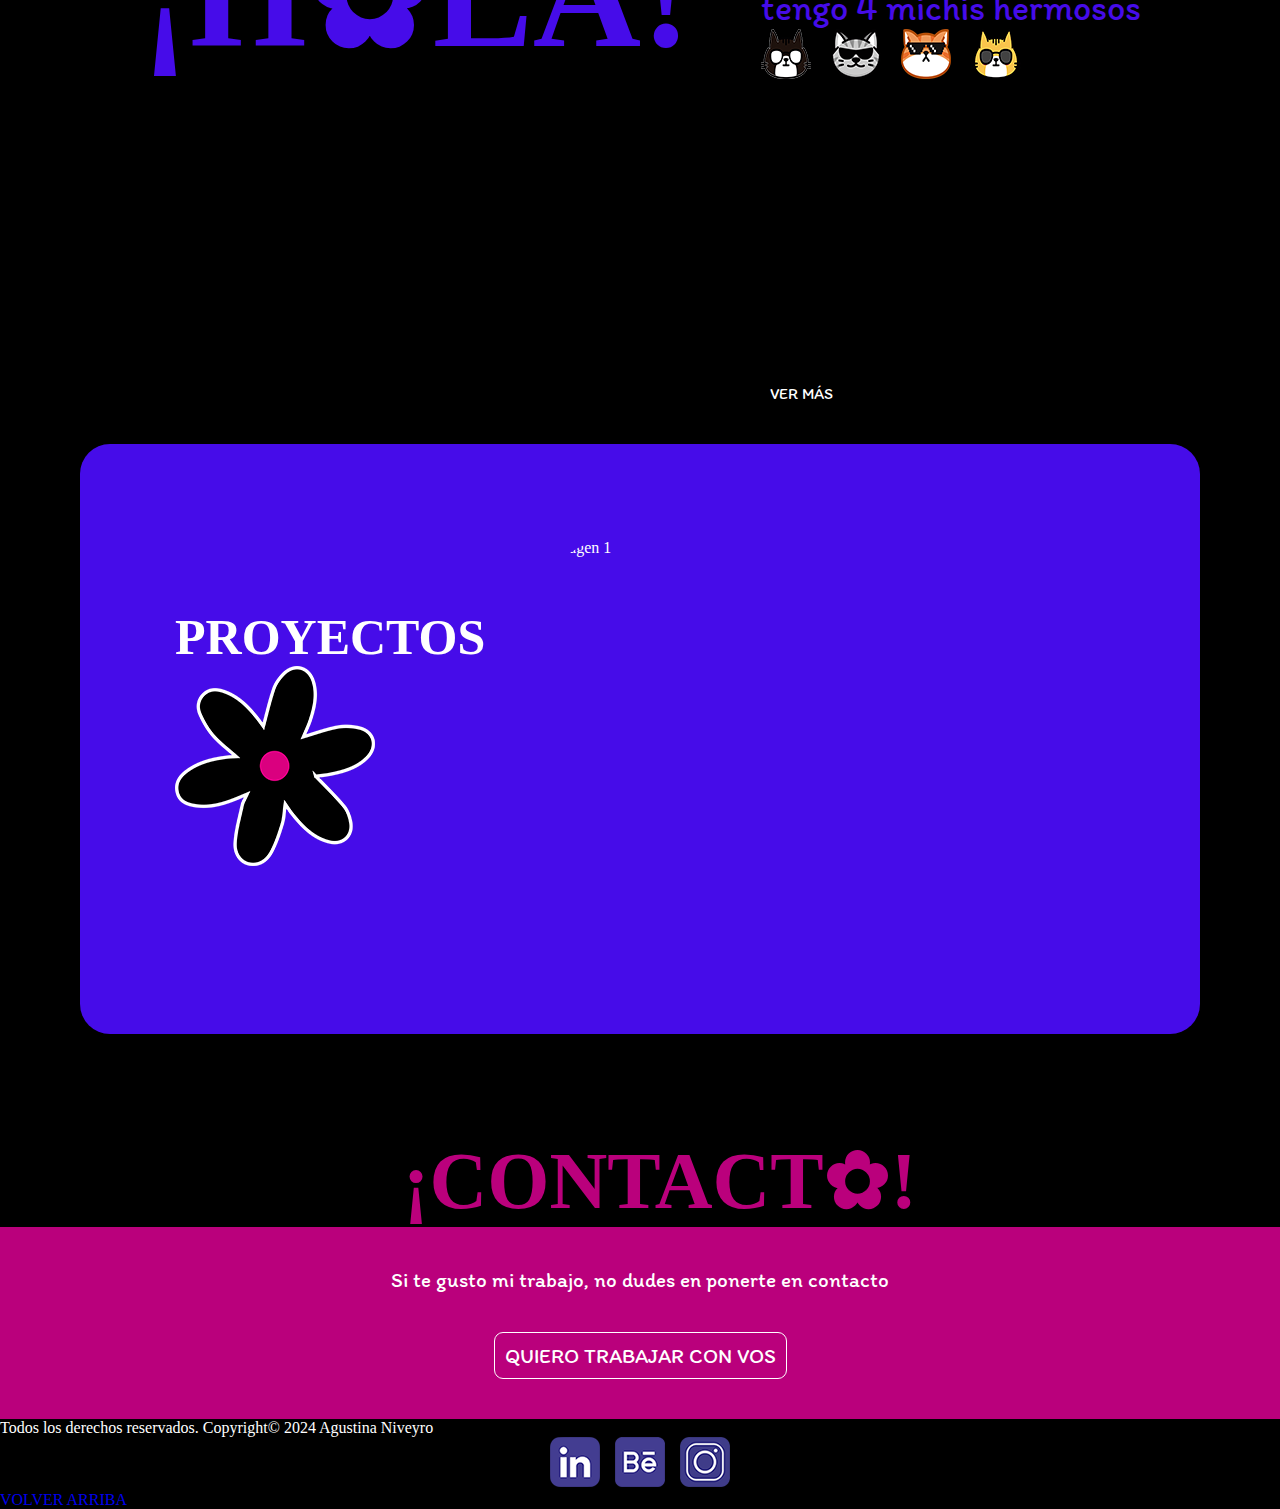
==== commit 7a0c4874: "cambios form" ====
--- a/index.html
+++ b/index.html
@@ -72,14 +72,14 @@
             
                 <div class="imagenes">
                     <div class="imagen" id="first">
-                        <img src="img/lata1.png" alt="Imagen 1" height="450px" width="400px">
+                        <img src="img/lata1.png" alt="Imagen 1" height="400px" width="600px">
                     </div>
             
                     <div class="imagen">
-                        <img src="img/lettering.png" alt="Imagen 2" height="450"px width="400px">
+                        <img src="img/lettering.png" alt="Imagen 2" height="400"px width="600px">
                     </div>
                     <div class="imagen">
-                        <img src="img/Libro.jpg" alt="Imagen 3" height="450px" width="400px">
+                        <img src="img/Libro.png" alt="Imagen 3" height="400px" width="600px">
                     </div>
         
                 </div>
@@ -112,18 +112,18 @@
                     </li>
                         
                 <li>
-                <ul id="redes-sociales">
-                    <a href="https://www.linkedin.com/in/agustina-florencia-niveyro-85b6b5267/" target="_blank">
-                        <img class="redes" src="img/linkedinn.svg" wight="60px" height="60px" alt="linkedin-icono">
-                    </a>
-                    
-                    <a href="https://www.behance.net/agustinaniveyro" target="_blank">
-                        <img class="redes" src="img/behancee.svg" wight="60px" height="60px" alt="behance-icono">
-                    </a>
-            
-                    <a href="nstagram.com/ojocr_eativo/?igsh=MWVlYXFpdXhxdGxrcA%3D%3D" target="_blank">
-                        <img class="redes" src="img/icono instagram.svg" wight="60px" height="60px" alt="instagram-icono">
-                    </a>
+                    <ul id="redes-sociales">
+                        <a href="https://www.linkedin.com/in/agustina-florencia-niveyro-85b6b5267/" target="_blank">
+                            <img class="redes" src="img/linkedinn.png" wight="50px" height="50px" alt="linkedin-icono">
+                        </a>
+                        
+                        <a href="https://www.behance.net/agustinaniveyro" target="_blank">
+                            <img class="redes" src="img/behancee.png" wight="50px" height="50px" alt="behance-icono">
+                        </a>
+                
+                        <a href="nstagram.com/ojocr_eativo/?igsh=MWVlYXFpdXhxdGxrcA%3D%3D" target="_blank">
+                            <img class="redes" src="img/icono instagram.png" wight="50px" height="50px" alt="instagram-icono">
+                        </a>
                 </ul>
                 </li>
                 </ul>
--- a/style.css
+++ b/style.css
@@ -290,7 +290,7 @@
 	padding: 15px;
 	border-radius: 5px;
 	position: absolute;
-	top:2025px;
+	top:1969px;
 	right:432px;
 }
 
@@ -329,8 +329,8 @@
 
 #redes-sociales {
 	display: flex;
-	align-items: center;
 	justify-content:center;
+	align-items: flex-end;
 	gap: 15px;
 
 }
@@ -371,13 +371,15 @@
 }
 
 
-footer {
-	font-family: "itim";
-	font-size: 15px;
+.footer  {
+	font-family: "itim";
+	font-size: 13px;
 	display: flex;
 	justify-content: space-between;
 	align-items: center;
 }
+
+
 
 /*fin de index/
 
@@ -450,13 +452,21 @@
 	background-color: #460CE9;
 	border: 2px solid #ffffff;
 	flex-direction: column;
-	justify-content: center;
-	
-}
-
+	width: 100%;
+	
+	
+}
+
+.contenedor-violeta{
+display: flex;
+justify-content: center;
+align-items: center;
+padding: 80px;
+}
 
 .caja2 h4 {
 	margin-bottom: 8px;
+	
 }
 
 
@@ -524,7 +534,7 @@
 #educación {
 	display: flex;
 	column-gap: 80px;
-	padding: 100px;
+	padding: 30px;
 	justify-content: center;
 	font-family: "itim";
 	width: 100%;
@@ -554,151 +564,162 @@
 }
 
 
-
-
-body span {
-	color: #BA007C;
-}
-
 /*fin acerca de mi /
 
 
 /*formulario*/
 
-.primero {
-	display: flex;
-	flex-direction: column;
-	justify-content: center;
-	align-items: center;
-	color: #fff;
+.contenedor {
+    display: flex;
+    justify-content: space-between;
+    align-items: center;
+    max-width: 1000px;
+    margin: 0 auto;
+	background-color: #460CE9;
 	padding: 20px;
-	font-family: "itim";
-
-}
-
-.primero p {
-	font-size: 20px;
-	margin-bottom: 20px;
-	max-width: 300px;
-	
-}
-
-.segundo h1 {
-	padding:50px;
-	color: #fff;
-	
-
-}
-
-
-.segundo p{
-	font-family: "itim";
-	font-size: 23px;
-	display: flex;
-	align-items: center;
-	justify-content:center;
-
-}
-
-
-.form-container {
-	background-color: #673AB7;
-	border-radius: 100px;
-	margin: 100px;
+	border-radius: 10px;
+
+	
+}
+
+.izquierda {
+    flex: 1;
+    text-align: center;
+}
+
+.izquierda h2 {
+    font-size: 30px;
+    margin-bottom: 20px;
+	font-family: "itim";
 	padding: 50px;
-	border: 2px solid #2D0D3F;
-
-}
-
-form {
-	display: grid;
-	grid-template-columns: 1fr 1fr;
-	gap: 15px;
-}
-
-.form-group {
-	display: flex;
-	flex-direction: column;
-}
-
-.message-group {
-	grid-column: 1 / 3;
-
-}
-
-label {
-	color: #ffffff;
-	margin-bottom: 3px;
-	font-family: "itim";
-
-}
-
-input,
-textarea {
-	padding: 10px;
-	border: none;
-	border-radius: 5px;
-	font-size: 12px;
-	font-family: "itim";
-	border: 2px solid #460CE9;
-}
-
-input::placeholder,
-textarea::placeholder {
-	color: #bbb;
-}
-
-textarea {
-	resize: none;
-	height: 100px;
-}
-
-button {
-	padding: 10px;
-	border: none;
-	border-radius: 5px;
-	font-size: 18px;
-	cursor: pointer;
-	font-family: "itim";
-}
-
-.reset-btn {
-	background-color: #2D0D3F;
-	color: #fff;
-}
-
-.submit-btn {
-	background-color: #2d0d3f;
-	color: #fff;
-}
-
-.button-group {
-	grid-column: 1 / 3;
-	display: flex;
-	justify-content: space-between;
-}
-
-
-.flores{
-	display: flex;
-	flex-direction: column;
-}
-
-
-button:hover {
-
-	color: #BA007C;
 }
 
 .flores {
-    position: relative;
+    display: flex;
+    justify-content: center;
+    align-items: center;
+    gap: 10px;
+	flex-direction: column;
+}
+
+.flor {
+    width: 100px;
+    height: auto;
+}
+
+.derecha {
+    flex: 1.5;
+    background-color: #BA007C; 
+    padding: 40px;
+    border-radius: 15px;
+	
+
+}
+
+.derecha h1 {
+    font-size: 36px;
+    text-align: center;
+    margin-bottom: 20px;
+	
+}
+
+.derecha p {
+    text-align: center;
+    margin-bottom: 20px;
+	font-family:"itim";
+
+}
+
+.formulario2 {
+    display: flex;
+	flex-direction: column;
+	align-items: stretch;
+    gap: 15px;
+	border-radius: 20px;
+	
+
+
+}
+
+.campo {
+    display: flex;
+	align-items: stretch;
+    flex-direction: column;
+	
+	
+
+
+	
+}
+
+.campo label {
+    margin-bottom: 2px;
+	font-family: "itim";
+	
+}
+
+.campo input, .campo textarea {
+    padding: 10px;
+    border-radius: 5px;
+    font-size: 15px;
+	font-family: "itim";
+	border: 1px solid #460CE9;
+	max-width: 600px;
+	
+	
+}
+
+
+
+.obligatorio {
+    color: rgb(255, 255, 255);
+    font-weight: bold;
+}
+
+.nota-obligatorios {
+    width: 100%;
+    text-align: center;
+    margin-bottom: 20px;
+}
+
+.botones2 {
+    display: flex;
+    justify-content: space-between;
+    width: 100%;
+}
+
+.boton {
+    background-color: #000000;
+    color: white;
+    padding: 10px;
+    border: 2px solid #ffffff;
+    border-radius: 5px;
+	font-family: "itim";
+
+}
+
+.boton:hover {
+    background-color: #460CE9;
+}
+
+.borrar {
+    background-color: #000;
+}
+
+.borrar:hover {
+    background-color: #460CE9;
 }
 
 .flores {
+    display: flex;
+    justify-content: center;
+    align-items: center;
+    gap: 10px;
+}
+
+.flor {
     width: 100px;
-    height: 100px;
-    border-radius: 50%;
-    position: absolute;
+    height: auto;
 }
 
 .flor1 {
@@ -714,6 +735,7 @@
     left: 50px;
     animation: rotate 8s linear infinite reverse;
 	padding: 20px;
+	
 }
 
 .flor3 {
@@ -733,7 +755,6 @@
 }
 
 
-
 /*fin de formulario/
 
 
@@ -742,15 +763,15 @@
 .principio {
 	font-size: 20px;
 	text-align: center;
-	justify-content: center;
 	padding: 30px;
 	background-color: #460CE9;
+	
 }
 
 
 .project {
     margin-bottom: 20px; 
-	gap:20px;
+
 
 }
 
@@ -759,8 +780,6 @@
 color: #460CE9;
 display:flex;
 justify-content: center;
-
-
 
 
 }
@@ -796,8 +815,6 @@
 }
 
 .gallery-image {
-    width: 400px; 
-    height: 300x; 
     object-fit: cover; 
     cursor: pointer;
     border: 2px solid #BA007C;
@@ -856,4 +873,8 @@
 
 .next {
     right: 20px;
-}+}
+
+
+
+/*fin de galeria/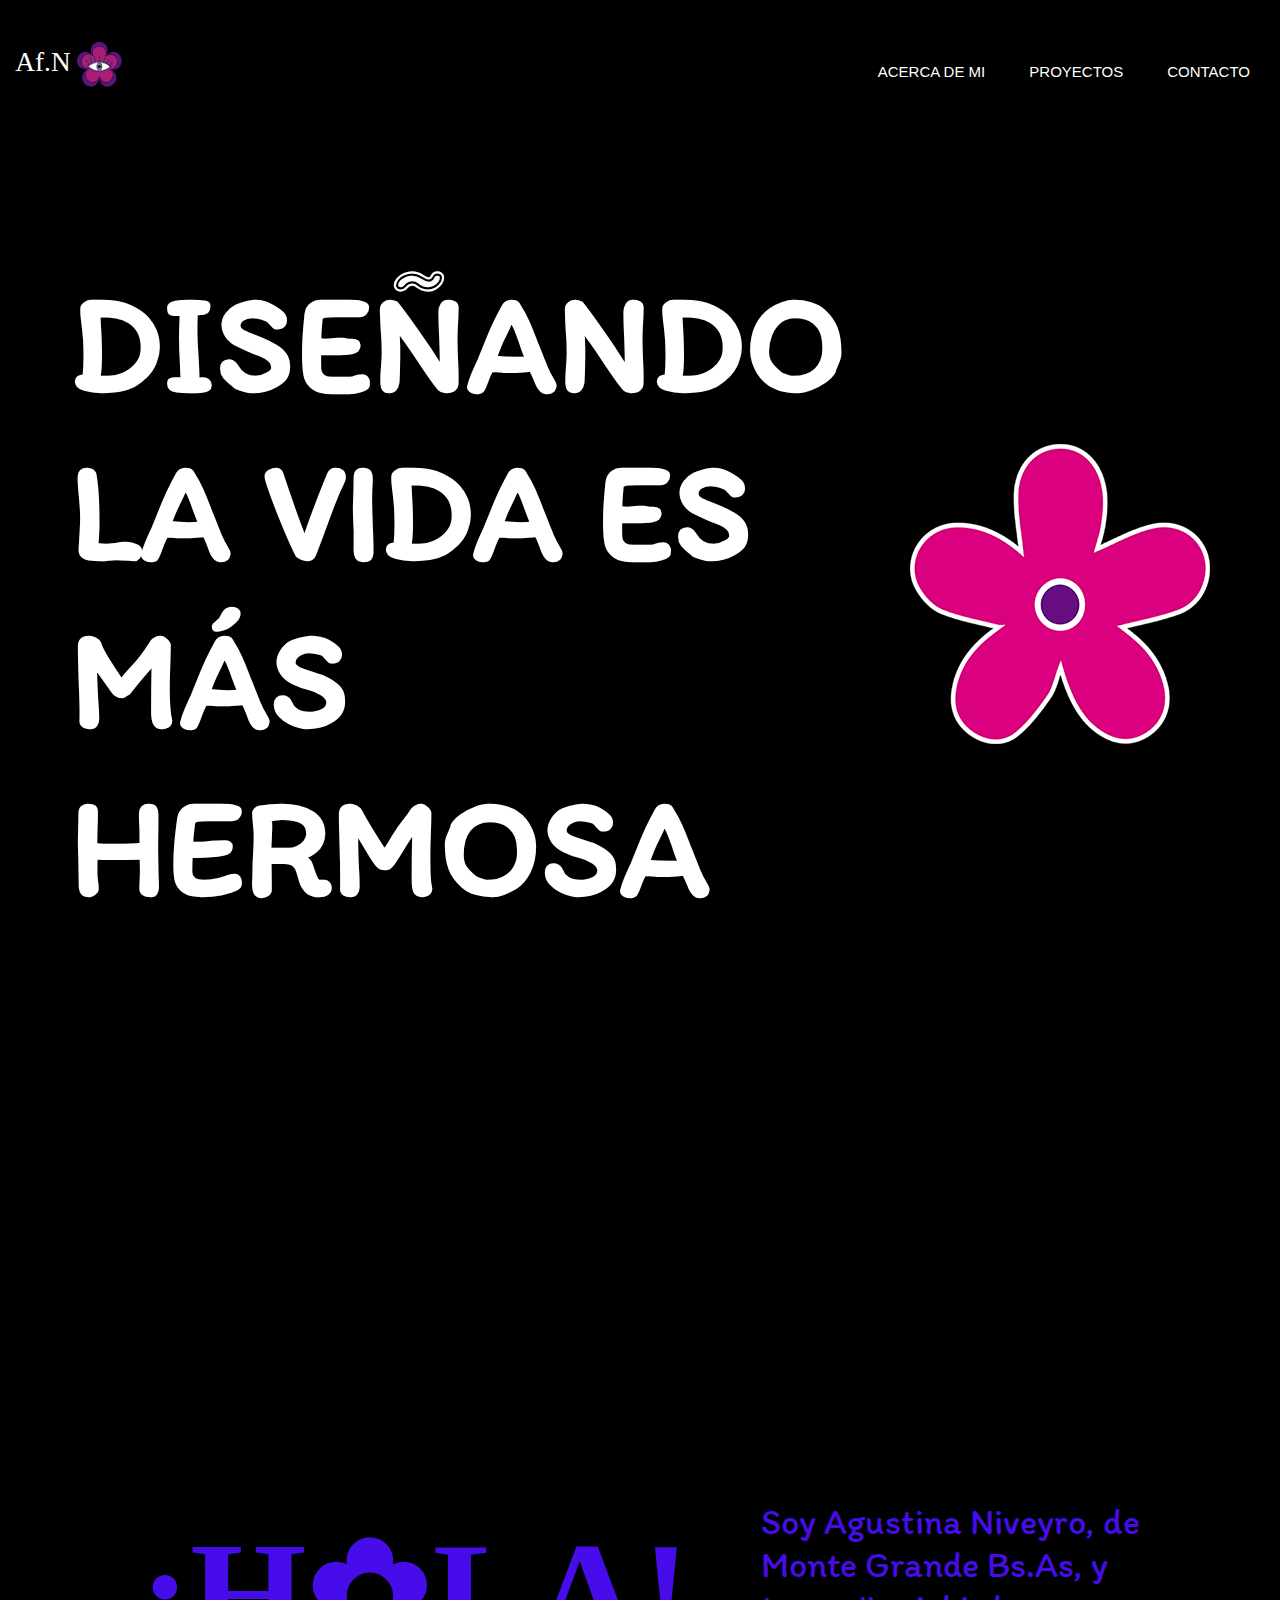
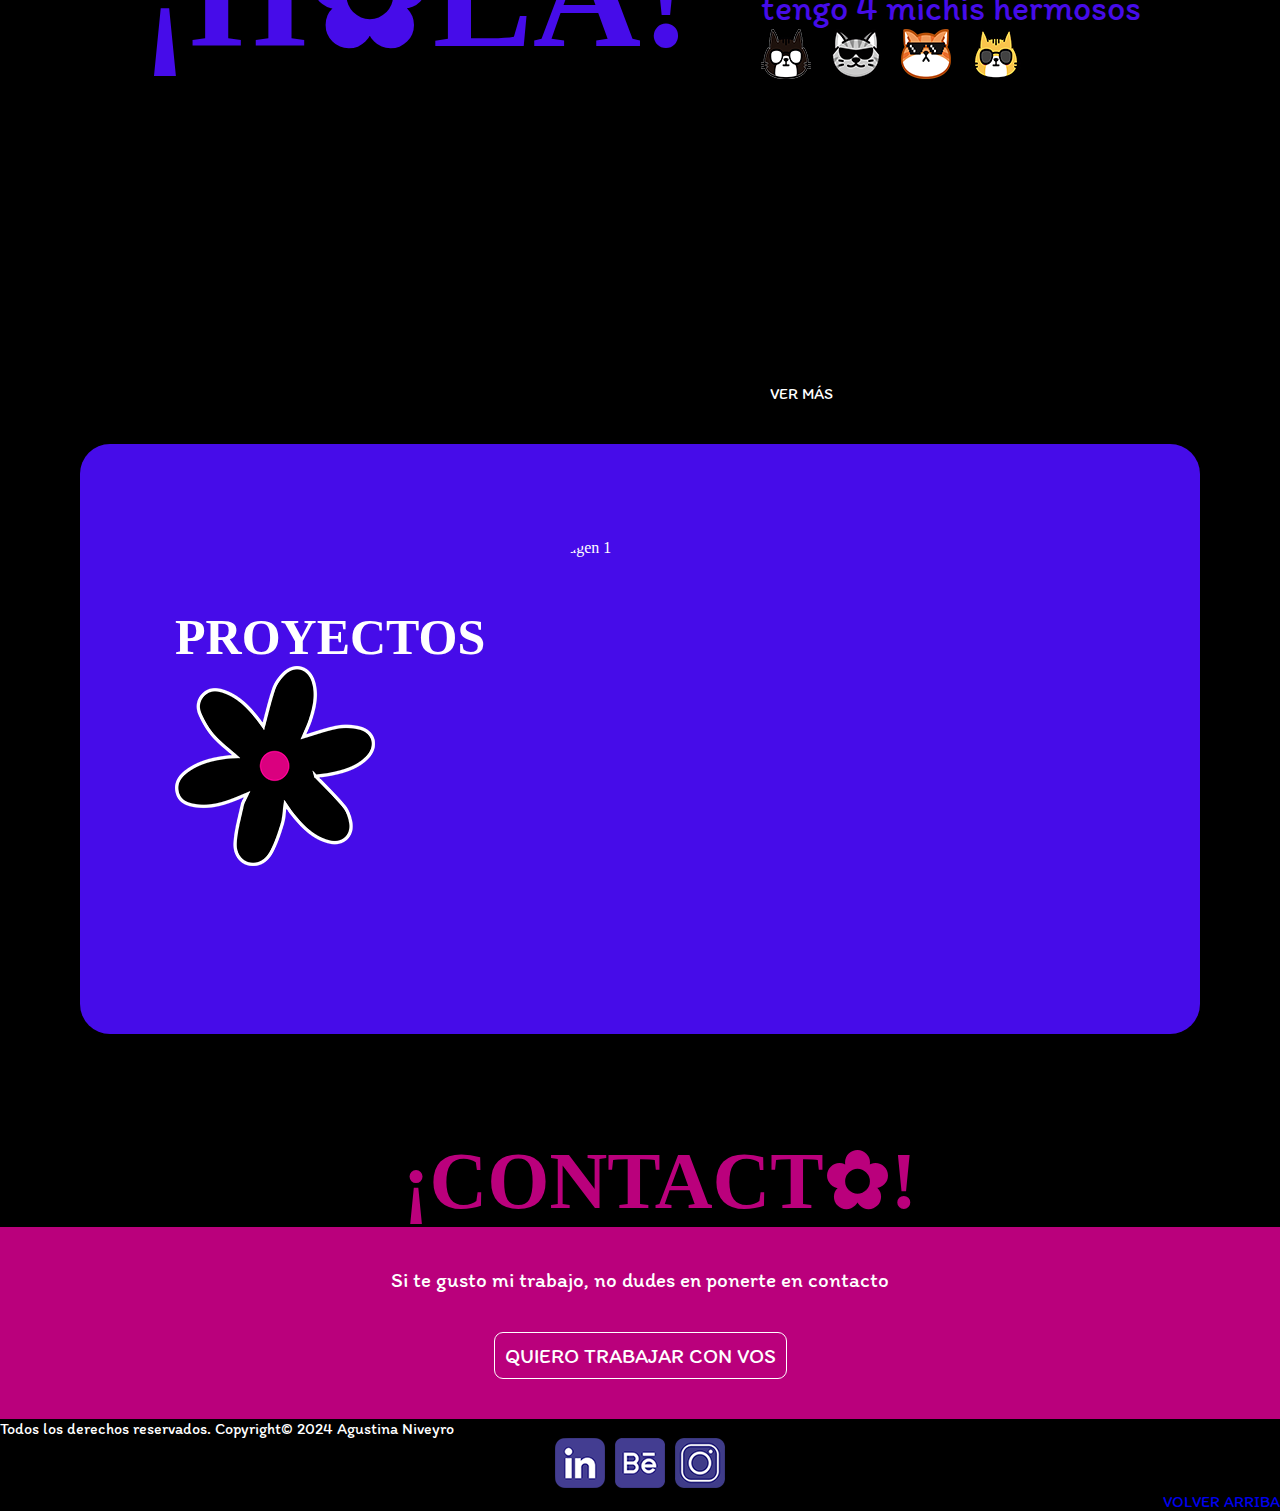
==== commit 8cc4a743: "cambios" ====
--- a/index.html
+++ b/index.html
@@ -105,13 +105,12 @@
         <footer>
         
                     
-                <ul>
-                    <li>
-                        <p>Todos los derechos reservados. Copyright© 2024
-                            Agustina Niveyro</p>
-                    </li>
-                        
-                <li>
+            <ul class="footer-content">
+                <li class="left">
+                    <p>Todos los derechos reservados. Copyright© 2024 Agustina Niveyro</p>
+                </li>
+                </ul>
+                    <li class="center">
                     <ul id="redes-sociales">
                         <a href="https://www.linkedin.com/in/agustina-florencia-niveyro-85b6b5267/" target="_blank">
                             <img class="redes" src="img/linkedinn.png" wight="50px" height="50px" alt="linkedin-icono">
@@ -124,13 +123,16 @@
                         <a href="nstagram.com/ojocr_eativo/?igsh=MWVlYXFpdXhxdGxrcA%3D%3D" target="_blank">
                             <img class="redes" src="img/icono instagram.png" wight="50px" height="50px" alt="instagram-icono">
                         </a>
-                </ul>
+                    </ul>
                 </li>
-                </ul>
-                <li>
+            </ul>
+            <li>
+                <li class="right">
                     <a href="#top"><span>VOLVER ARRIBA</span>
-                    </a>
                 </li>
+                
+                </a>
+            </li>
             
         </footer>
         
--- a/style.css
+++ b/style.css
@@ -7,8 +7,8 @@
 * {
 	margin: 0;
 	padding: 0;
+	text-decoration: none;
 	list-style: none;
-	text-decoration: none;
 	box-sizing: border-box;
 	cursor: url(img/cursorr.svg), auto;
 
@@ -26,7 +26,7 @@
 
 .botonera  {
 	align-items: center;
-	justify-content: space-around;
+	justify-content: space-between;
 	display: flex;
 	padding: 10px;
 }
@@ -112,6 +112,7 @@
 	display: flex;
 	align-items: center;
 	height: 100vh;
+	
 }
 
 .palabraderecha h3 {
@@ -327,18 +328,6 @@
 
 }
 
-#redes-sociales {
-	display: flex;
-	justify-content:center;
-	align-items: flex-end;
-	gap: 15px;
-
-}
-
-.redes:hover {
-	transform: scale(1.1);
-	overflow: hidden;
-}
 
 
 
@@ -371,13 +360,40 @@
 }
 
 
-.footer  {
-	font-family: "itim";
-	font-size: 13px;
-	display: flex;
-	justify-content: space-between;
-	align-items: center;
-}
+
+.footer-content {
+    display: flex;
+    justify-content: space-between;
+    align-items: center;
+	font-family: "itim";
+	gap: 100px;	
+}
+
+
+
+#redes-sociales {
+    display: flex;
+    justify-content: center;
+    gap: 10px;
+	
+	
+}
+
+
+.redes:hover {
+	transform: scale(1.1);
+	overflow: hidden;
+	
+}
+
+
+.right {
+    text-align: right;
+	font-family: "itim";
+	
+}
+
+
 
 
 
@@ -473,10 +489,7 @@
 
 .caja2 {
 	display: flex;
-	flex-direction: column;
-	align-items: center;
-	width: 100%;
-	justify-content: center;
+	align-items: center;
 
 }
 
@@ -545,7 +558,6 @@
 .habilidades {
 	Flex-direction: column;
 	justify-content: center;
-	gap: 10px;
 	font-size: 20px;
 	background: #460CE9;
 	border: 2px solid #ffffff;
@@ -559,7 +571,8 @@
 
 .habilidades h4 {
 	margin-top: 20px;
-	color: #000000;
+	color: #ffffff;
+	
 
 }
 
@@ -576,7 +589,7 @@
     max-width: 1000px;
     margin: 0 auto;
 	background-color: #460CE9;
-	padding: 20px;
+	padding: 40px;
 	border-radius: 10px;
 
 	
@@ -592,6 +605,7 @@
     margin-bottom: 20px;
 	font-family: "itim";
 	padding: 50px;
+
 }
 
 .flores {
@@ -610,8 +624,10 @@
 .derecha {
     flex: 1.5;
     background-color: #BA007C; 
+	border: 2px solid #ffffff;
     padding: 40px;
     border-radius: 15px;
+
 	
 
 }
@@ -663,9 +679,8 @@
     border-radius: 5px;
     font-size: 15px;
 	font-family: "itim";
-	border: 1px solid #460CE9;
-	max-width: 600px;
-	
+	border: 2px solid #460CE9;
+	width: 500px;
 	
 }
 
@@ -766,11 +781,13 @@
 	padding: 30px;
 	background-color: #460CE9;
 	
+	
 }
 
 
 .project {
     margin-bottom: 20px; 
+	margin-top: 50px;
 
 
 }
@@ -782,6 +799,7 @@
 justify-content: center;
 
 
+
 }
 
 .project h4{
@@ -790,9 +808,6 @@
 	color: #BA007C;
 	display: flex;
 	justify-content: center;
-	
-	
-	
 	}
 
 .project p {
@@ -877,4 +892,16 @@
 
 
 
-/*fin de galeria/+/*fin de galeria*/
+
+@media (min-width: 600x) {
+    .botones {
+        display: flex;
+        justify-content: space-between; 
+        background-color: #000000;
+        flex-direction: column;
+        height: 100vh;
+        width: 100%;
+        justify-content: center;
+    }
+}
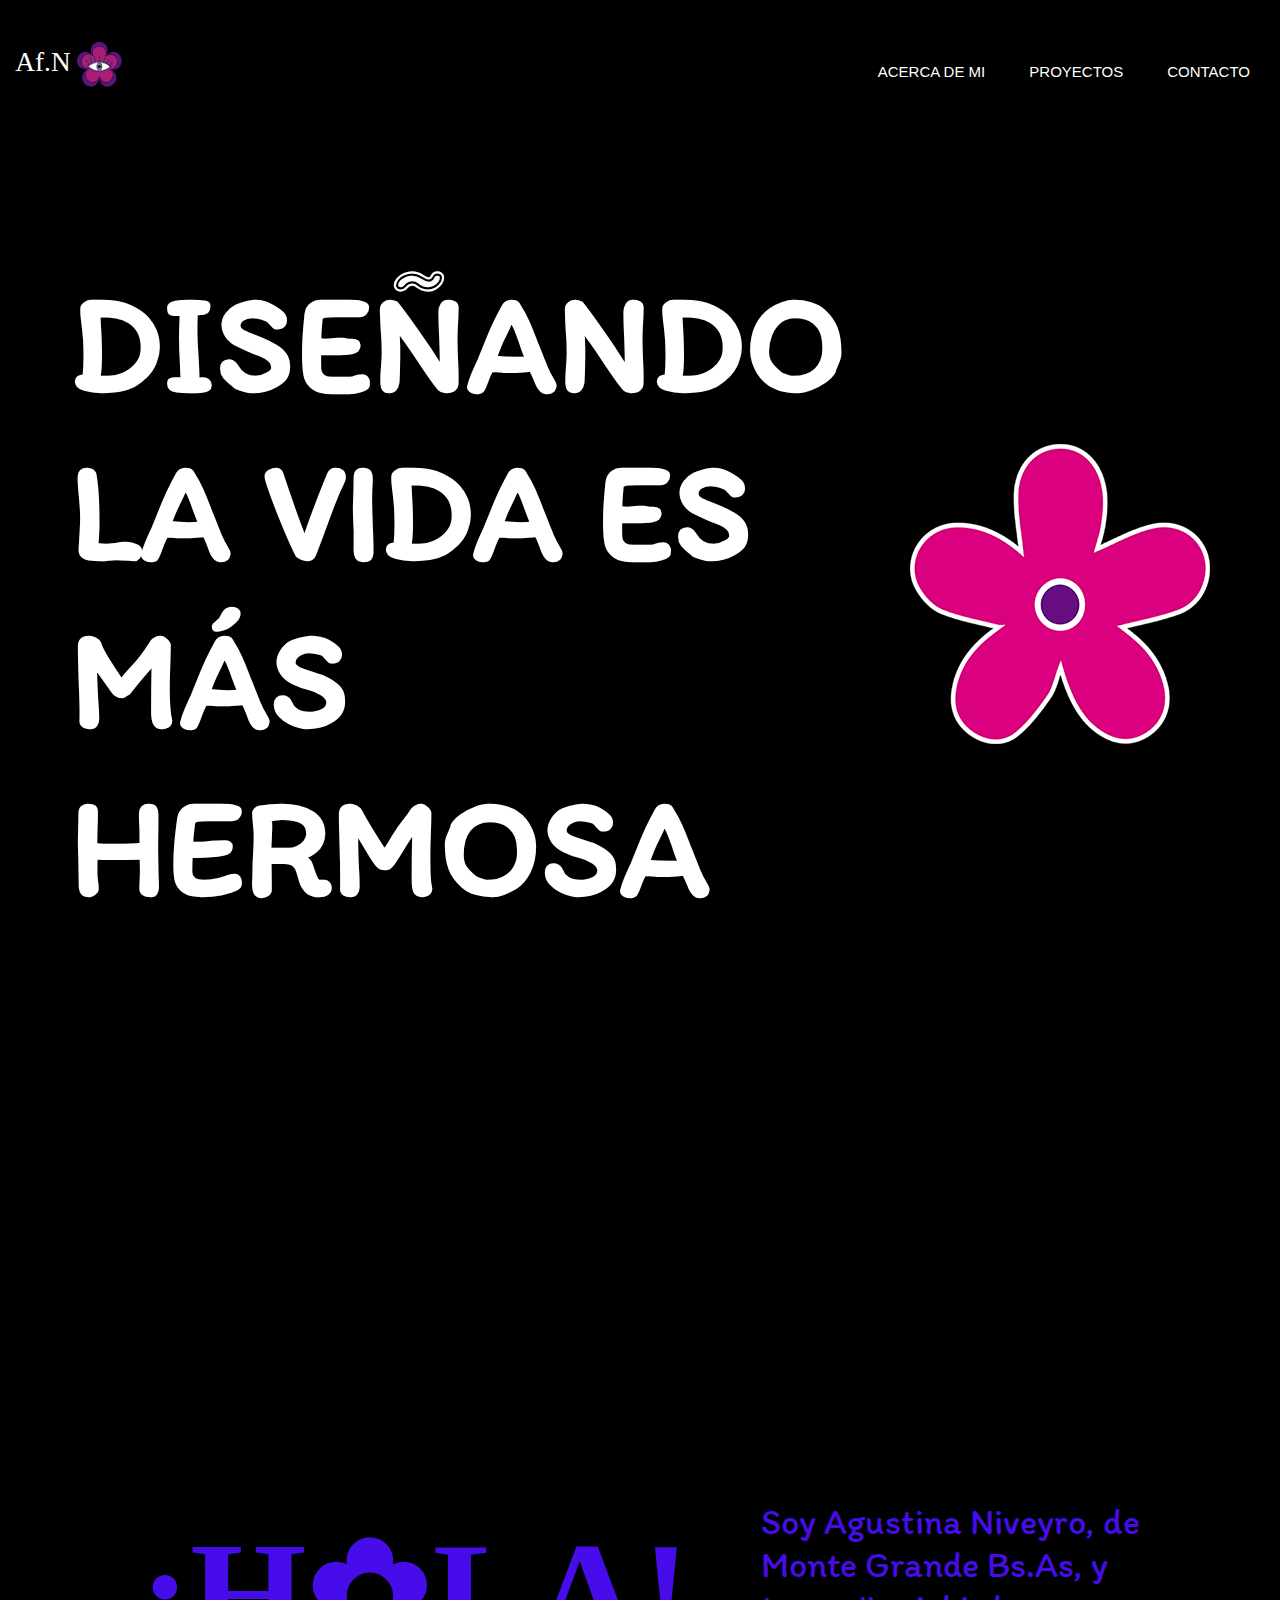
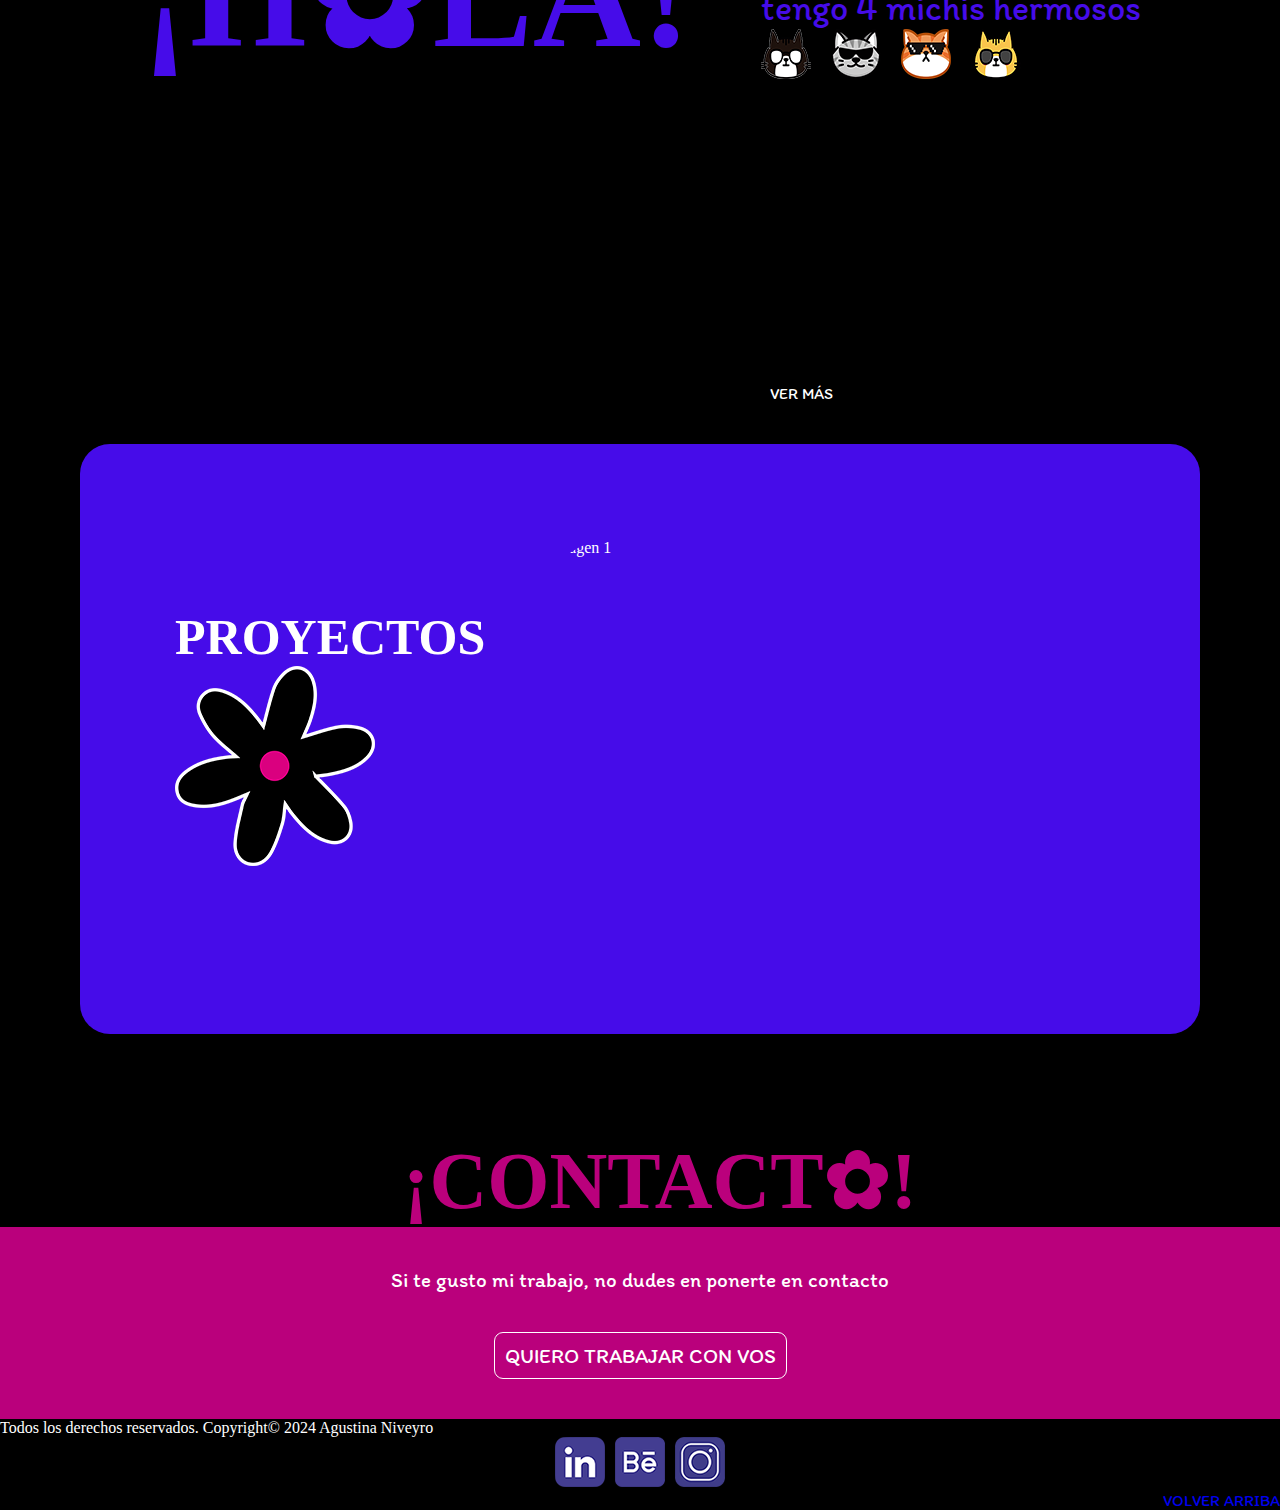
==== commit 6e483e83: "Ultimos cambios" ====
--- a/index.html
+++ b/index.html
@@ -4,6 +4,7 @@
     <meta charset="UTF-8">
     <title>Agustina Niveyro </title>
     <link href="style.css" rel="stylesheet" type="text/css">
+    <meta name="viewport" content="width=device-width, initial-scale=1.0">
     <link href="https://fonts.googleapis.com/css2?family=Itim&display=swap" rel="stylesheet">
     <link rel="icon" href="img/faviconn.svg" type="image/x-icon">
 
--- a/style.css
+++ b/style.css
@@ -359,15 +359,12 @@
 
 }
 
-
-
-.footer-content {
-    display: flex;
-    justify-content: space-between;
-    align-items: center;
-	font-family: "itim";
-	gap: 100px;	
-}
+.footer {
+	display: flex;
+		padding: 10px;
+		font-family: "itim";
+		}
+	
 
 
 
@@ -392,9 +389,6 @@
 	font-family: "itim";
 	
 }
-
-
-
 
 
 /*fin de index/
@@ -608,7 +602,7 @@
 
 }
 
-.flores {
+.floress {
     display: flex;
     justify-content: center;
     align-items: center;
@@ -616,10 +610,49 @@
 	flex-direction: column;
 }
 
-.flor {
+.florecitas {
     width: 100px;
     height: auto;
 }
+
+.floress {
+    display: flex;
+    justify-content: center;
+    align-items: center;
+    gap: 10px;
+}
+
+.florr {
+    width: 100px;
+    height: auto;
+}
+
+.flor1 {
+    top: 0;
+    left: 0;
+    animation: rotate 10s linear infinite;
+	padding: 20px;
+}
+
+.flor2{
+
+    top: 100px;
+    left: 50px;
+    animation: rotate 8s linear infinite reverse;
+	padding: 20px;
+	
+}
+
+.flor3 {
+    top: 200px;
+    left: 100px;
+    animation: rotate 12s linear infinite;
+	padding: 20px;
+}
+
+
+
+
 
 .derecha {
     flex: 1.5;
@@ -725,40 +758,7 @@
     background-color: #460CE9;
 }
 
-.flores {
-    display: flex;
-    justify-content: center;
-    align-items: center;
-    gap: 10px;
-}
-
-.flor {
-    width: 100px;
-    height: auto;
-}
-
-.flor1 {
-    top: 0;
-    left: 0;
-    animation: rotate 10s linear infinite;
-	padding: 20px;
-}
-
-.flor2{
-
-    top: 100px;
-    left: 50px;
-    animation: rotate 8s linear infinite reverse;
-	padding: 20px;
-	
-}
-
-.flor3 {
-    top: 200px;
-    left: 100px;
-    animation: rotate 12s linear infinite;
-	padding: 20px;
-}
+
 
 @keyframes rotate {
     0% {
@@ -894,14 +894,32 @@
 
 /*fin de galeria*/
 
-@media (min-width: 600x) {
-    .botones {
-        display: flex;
-        justify-content: space-between; 
-        background-color: #000000;
-        flex-direction: column;
-        height: 100vh;
-        width: 100%;
-        justify-content: center;
-    }
-}
+
+
+
+@media (max-width: 600px) {
+	.botonera {
+		display: flex;
+				padding: 10px;
+				height: 100vh;
+			width: 100%;
+			flex-direction: column;
+        justify-content: space-around;
+			}
+			
+			.botones a {
+				font-size: 20px;
+				transition: 0.2s;
+				border-radius: 9px;
+				padding: 20px;
+				color: #ffffff;
+				justify-content: space-around;
+			}
+			
+			.botones {   
+				display: flex;
+			justify-content: space-around;
+				flex-direction: column;
+			}
+}
+
